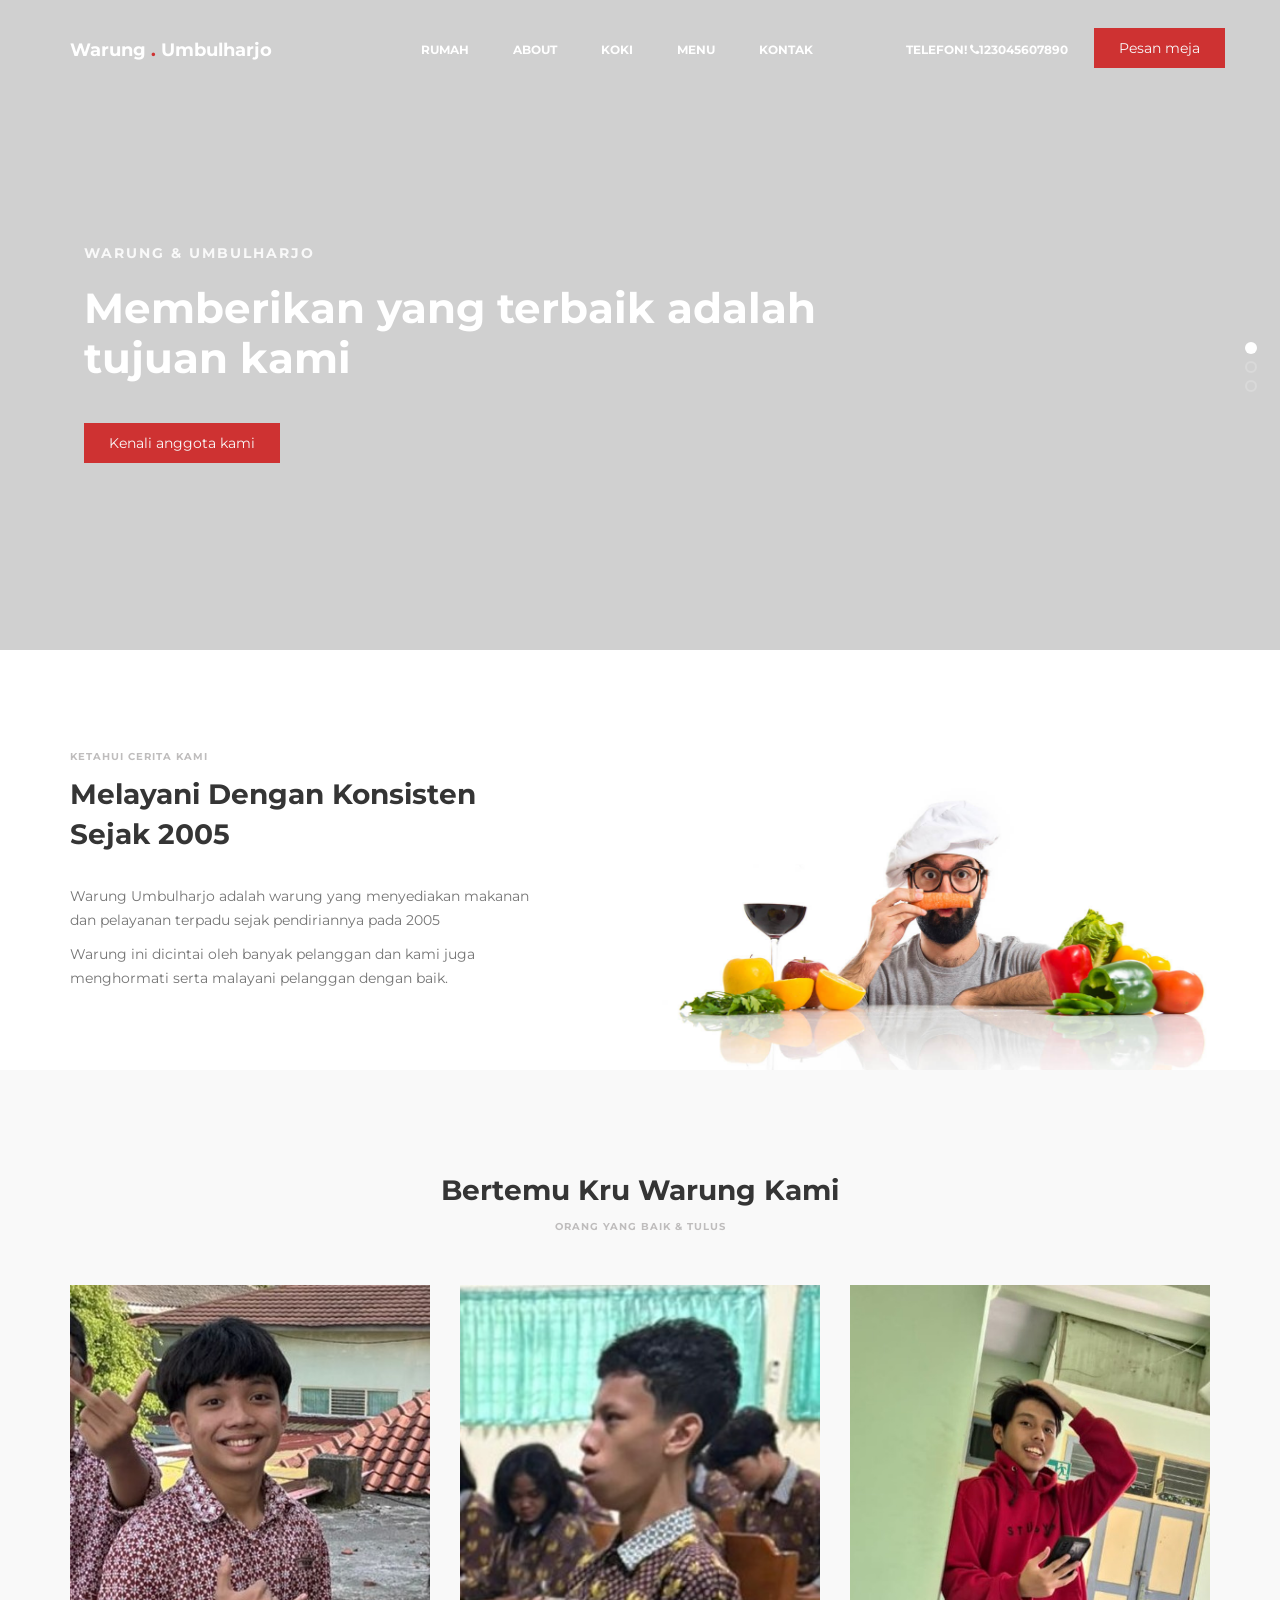
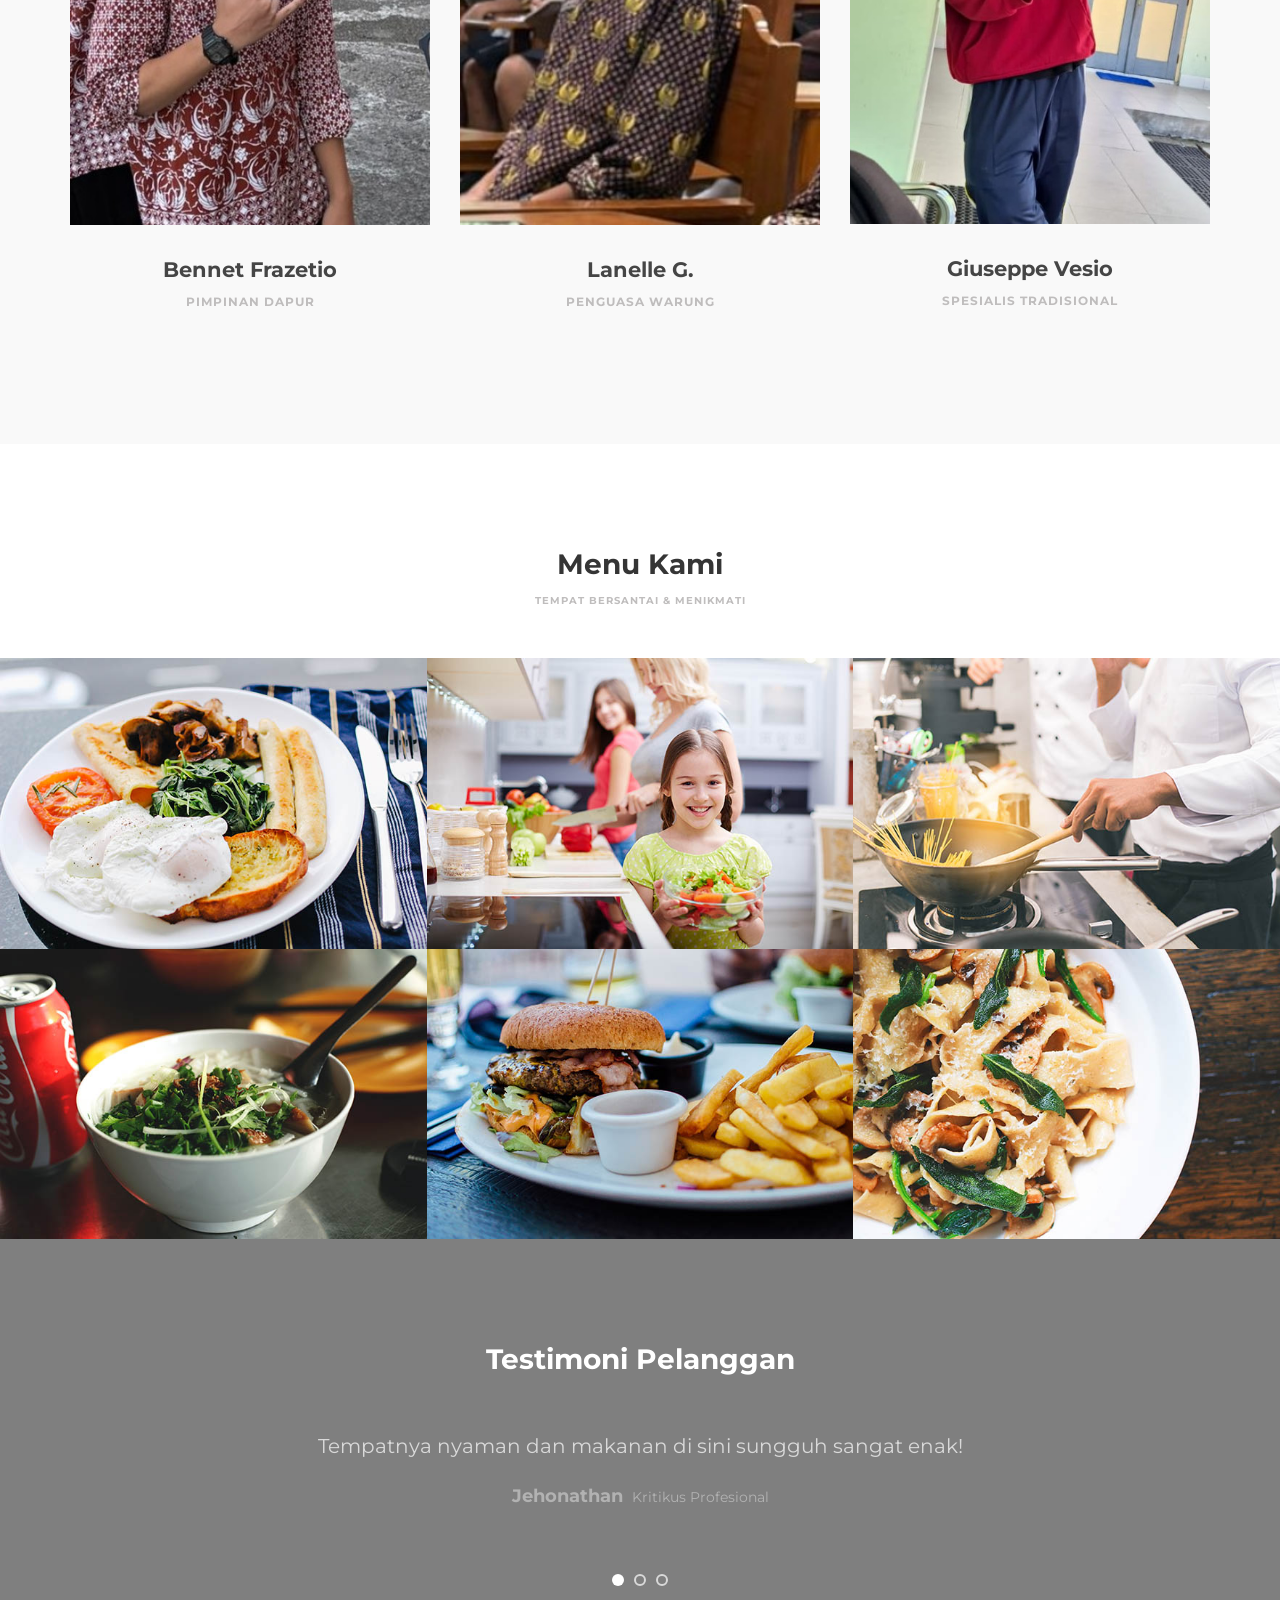
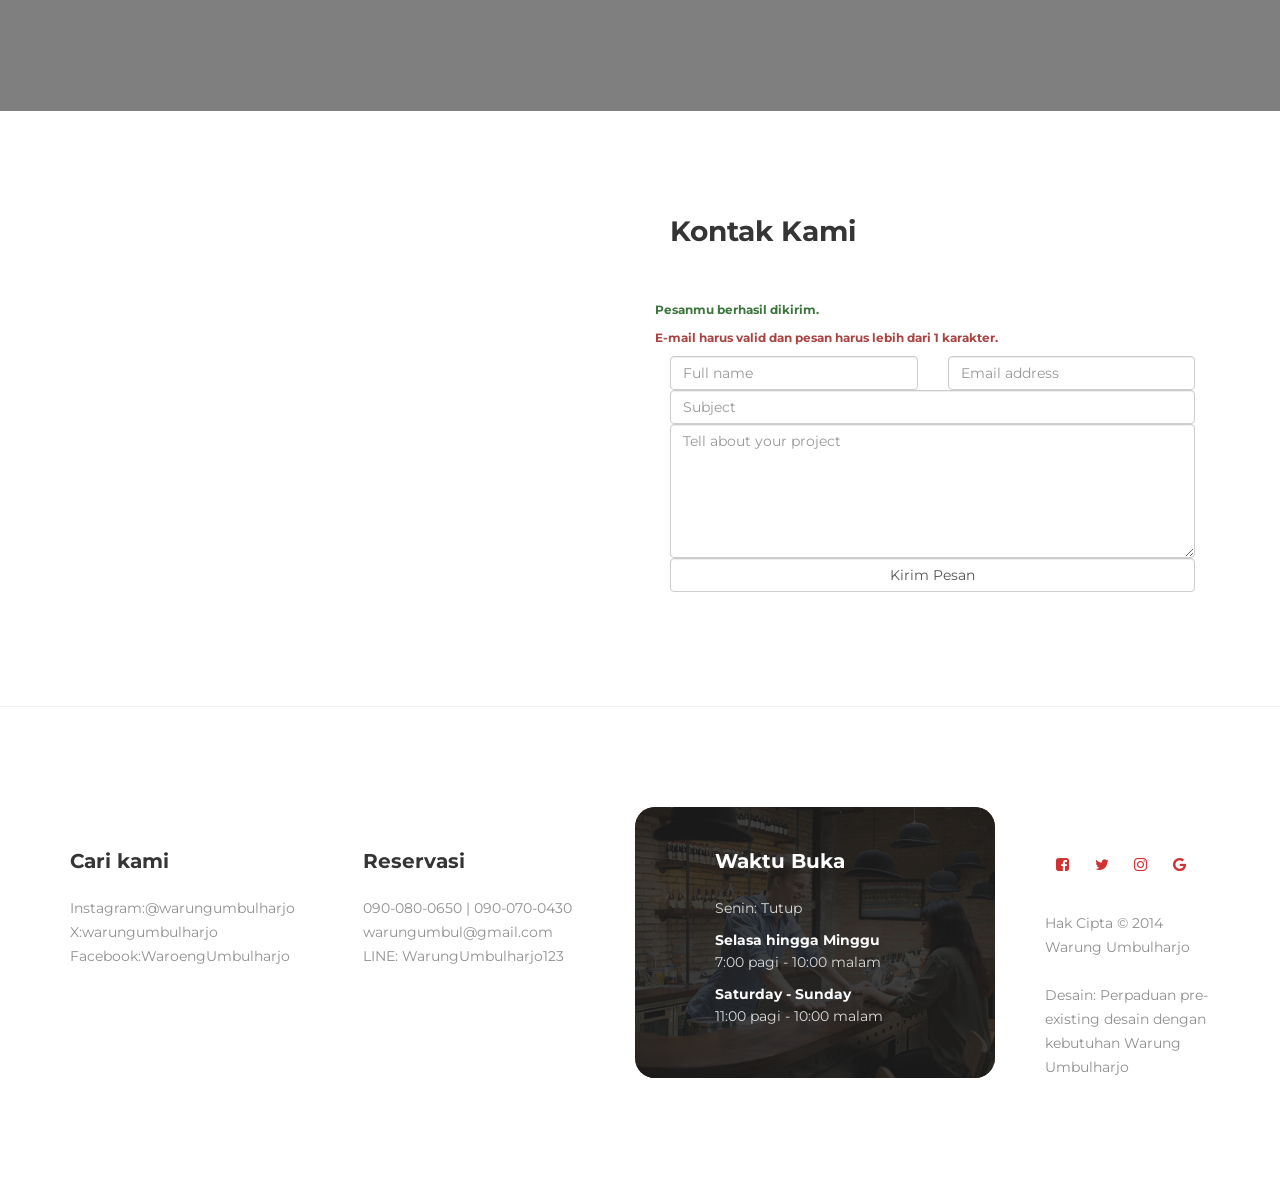
==== index.html @ bb41ca1a "Update index.html" ====
<!DOCTYPE html>
<html lang="en">
<head>

     <title>Warung Umbulharjo</title>
<!-- 

Eatery Cafe Template 

http://www.templatemo.com/tm-515-eatery

-->
     <meta charset="UTF-8">
     <meta http-equiv="X-UA-Compatible" content="IE=Edge">
     <meta name="description" content="">
     <meta name="keywords" content="">
     <meta name="author" content="">
     <meta name="viewport" content="width=device-width, initial-scale=1, maximum-scale=1">

     <link rel="stylesheet" href="css/bootstrap.min.css">
     <link rel="stylesheet" href="css/font-awesome.min.css">
     <link rel="stylesheet" href="css/animate.css">
     <link rel="stylesheet" href="css/owl.carousel.css">
     <link rel="stylesheet" href="css/owl.theme.default.min.css">
     <link rel="stylesheet" href="css/magnific-popup.css">

     <!-- MAIN CSS -->
     <link rel="stylesheet" href="css/templatemo-style.css">

</head>
<body>

     <!-- PRE LOADER -->
     <section class="preloader">
          <div class="spinner">

               <span class="spinner-rotate"></span>
               
          </div>
     </section>


     <!-- MENU -->
     <section class="navbar custom-navbar navbar-fixed-top" role="navigation">
          <div class="container">

               <div class="navbar-header">
                    <button class="navbar-toggle" data-toggle="collapse" data-target=".navbar-collapse">
                         <span class="icon icon-bar"></span>
                         <span class="icon icon-bar"></span>
                         <span class="icon icon-bar"></span>
                    </button>

                    <!-- lOGO TEXT HERE -->
                    <a href="index.html" class="navbar-brand">Warung <span>.</span> Umbulharjo</a>
               </div>

               <!-- MENU LINKS -->
               <div class="collapse navbar-collapse">
                    <ul class="nav navbar-nav navbar-nav-first">
                         <li><a href="#home" class="smoothScroll">Rumah</a></li>
                         <li><a href="#about" class="smoothScroll">About</a></li>
                         <li><a href="#team" class="smoothScroll">Koki</a></li>
                         <li><a href="#menu" class="smoothScroll">Menu</a></li>
                         <li><a href="#Kontak" class="smoothScroll">Kontak</a></li>
                    </ul>
                    <ul class="nav navbar-nav navbar-right">
                         <li><a href="#">Telefon! <i class="fa fa-phone"></i>123045607890</a></li>
                         <a href="#footer" class="section-btn">Pesan meja</a>
                    </ul>
               </div>
          </div>
     </section>


     <!-- HOME -->
     <section id="home" class="slider" data-stellar-background-ratio="0.5">
          <div class="row">

                    <div class="owl-carousel owl-theme">
                         <div class="item item-first">
                              <div class="caption">
                                   <div class="container">
                                        <div class="col-md-8 col-sm-12">
                                             <h3>Warung &amp; Umbulharjo</h3>
                                             <h1>Memberikan yang terbaik adalah tujuan kami</h1>
                                             <a href="#team" class="section-btn btn btn-default smoothScroll">Kenali anggota kami</a>
                                        </div>
                                   </div>
                              </div>
                         </div>

                         <div class="item item-second">
                              <div class="caption">
                                   <div class="container">
                                        <div class="col-md-8 col-sm-12">
                                             <h3>Sarapan Terbaikmu</h3>
                                             <h1>Dengan kualitas yang terbaik!</h1>
                                             <a href="#menu" class="section-btn btn btn-default smoothScroll">Berikut Menu Kami</a>
                                        </div>
                                   </div>
                              </div>
                         </div>

                         <div class="item item-third">
                              <div class="caption">
                                   <div class="container">
                                        <div class="col-md-8 col-sm-12">
                                             <h3>Warung baru di Umbulharjo</h3>
                                             <h1>Nikmati Makanan dan Hiburan Setiap Jumat</h1>
                                             <a href="#Kontak" class="section-btn btn btn-default smoothScroll">Reservasi</a>
                                        </div>
                                   </div>
                              </div>
                         </div>
                    </div>

          </div>
     </section>


     <!-- ABOUT -->
     <section id="about" data-stellar-background-ratio="0.5">
          <div class="container">
               <div class="row">

                    <div class="col-md-6 col-sm-12">
                         <div class="about-info">
                              <div class="section-title wow fadeInUp" data-wow-delay="0.2s">
                                   <h4>Ketahui Cerita Kami</h4>
                                   <h2>Melayani Dengan Konsisten Sejak 2005</h2>
                              </div>

                              <div class="wow fadeInUp" data-wow-delay="0.4s">
                                   <p>Warung Umbulharjo adalah warung yang menyediakan makanan dan pelayanan terpadu sejak pendiriannya pada 2005</p>
                                   <p>Warung ini dicintai oleh banyak pelanggan dan kami juga menghormati serta malayani pelanggan dengan baik.<a href="https://plus.google.com/+templatemo" target="_parent"></a></p>
                              </div>
                         </div>
                    </div>

                    <div class="col-md-6 col-sm-12">
                         <div class="wow fadeInUp about-image" data-wow-delay="0.6s">
                              <img src="images/about-image.jpg" class="img-responsive" alt="">
                         </div>
                    </div>
                    
               </div>
          </div>
     </section>


     <!-- TEAM -->
     <section id="team" data-stellar-background-ratio="0.5">
          <div class="container">
               <div class="row">

                    <div class="col-md-12 col-sm-12">
                         <div class="section-title wow fadeInUp" data-wow-delay="0.1s">
                              <h2>Bertemu Kru Warung Kami</h2>
                              <h4>Orang yang baik &amp; Tulus</h4>
                         </div>
                    </div>

                    <div class="col-md-4 col-sm-4">
                         <div class="team-thumb wow fadeInUp" data-wow-delay="0.2s">
                              <img src="images/team-image1.jpg" class="img-responsive" alt="">
                                   <div class="team-hover">
                                        <div class="team-item">
                                             <h4>Bennet Frazetio adalah pimpinan dapur yang berpengalaman sejak 2003 dan memiliki pengetahuan luas mengenai masakan khas jogja</h4> 
                                             <ul class="social-icon">
                                                  <li><a href="#" class="fa fa-linkedin-square"></a></li>
                                                  <li><a href="#" class="fa fa-envelope-o"></a></li>
                                             </ul>
                                        </div>
                                   </div>
                         </div>
                         <div class="team-info">
                              <h3>Bennet Frazetio</h3>
                              <p>Pimpinan Dapur</p>
                         </div>
                    </div>

                    <div class="col-md-4 col-sm-4">
                         <div class="team-thumb wow fadeInUp" data-wow-delay="0.4s">
                              <img src="images/team-image2.jpg" class="img-responsive" alt="">
                                   <div class="team-hover">
                                        <div class="team-item">
                                             <h4>Lanelle G. adalah saudara jauh dari Kenny G. dan merupakan seorang administrator yang handal dalam bidang perekonomian dan hubungan masyarakat</h4>
                                             <ul class="social-icon">
                                                  <li><a href="#" class="fa fa-instagram"></a></li>
                                                  <li><a href="#" class="fa fa-flickr"></a></li>
                                             </ul>
                                        </div>
                                   </div>
                         </div>
                         <div class="team-info">
                              <h3>Lanelle G.</h3>
                              <p>Penguasa Warung</p>
                         </div>
                    </div>

                    <div class="col-md-4 col-sm-4">
                         <div class="team-thumb wow fadeInUp" data-wow-delay="0.6s">
                              <img src="images/team-image3.jpg" class="img-responsive" alt="">
                                   <div class="team-hover">
                                        <div class="team-item">
                                             <h4>Giuseppe Vesio adalah seorang yang dapat memasak masakan tradisional dengan lebih handal jika dibandingkan dengan Bennet Frazetio</h4>
                                             <ul class="social-icon">
                                                  <li><a href="#" class="fa fa-github"></a></li>
                                                  <li><a href="#" class="fa fa-google"></a></li>
                                             </ul>
                                        </div>
                                   </div>
                         </div>
                         <div class="team-info">
                              <h3>Giuseppe Vesio</h3>
                              <p>Spesialis Tradisional</p>
                         </div>
                    </div>
                    
               </div>
          </div>
     </section>


     <!-- MENU-->
     <section id="menu" data-stellar-background-ratio="0.5">
          <div class="container">
               <div class="row">

                    <div class="col-md-12 col-sm-12">
                         <div class="section-title wow fadeInUp" data-wow-delay="0.1s">
                              <h2>Menu Kami</h2>
                              <h4>Tempat Bersantai &amp; Menikmati</h4>
                         </div>
                    </div>

                    <div class="col-md-4 col-sm-6">
                         <!-- MENU THUMB -->
                         <div class="menu-thumb">
                              <a href="images/menu-image1.jpg" class="image-popup" title="American Breakfast">
                                   <img src="images/menu-image1.jpg" class="img-responsive" alt="">

                                   <div class="menu-info">
                                        <div class="menu-item">
                                             <h3>Menu Sarapan Simpel</h3>
                                             <p>Telur / Roti / Sosis / Jamur / </p>
                                        </div>
                                        <div class="menu-price">
                                             <span>Rp12.000,00</span>
                                        </div>
                                   </div>
                              </a>
                         </div>
                    </div>

                    <div class="col-md-4 col-sm-6">
                         <!-- MENU THUMB -->
                         <div class="menu-thumb">
                              <a href="images/menu-image2.jpg" class="image-popup" title="Self-made Salad">
                                   <img src="images/menu-image2.jpg" class="img-responsive" alt="">

                                   <div class="menu-info">
                                        <div class="menu-item">
                                             <h3> Gado-Gado</h3>
                                             <p>Saus Kacang / Sayuran / Telur</p>
                                        </div>
                                        <div class="menu-price">
                                             <span>Rp12.000,00</span>
                                        </div>
                                   </div>
                              </a>
                         </div>
                    </div>

                    <div class="col-md-4 col-sm-6">
                         <!-- MENU THUMB -->
                         <div class="menu-thumb">
                              <a href="images/menu-image3.jpg" class="image-popup" title="Chinese Noodle">
                                   <img src="images/menu-image3.jpg" class="img-responsive" alt="">

                                   <div class="menu-info">
                                        <div class="menu-item">
                                             <h3>Mi Godhog</h3>
                                             <p>Mi Kuning / Kuah Tradisional</p>
                                        </div>
                                        <div class="menu-price">
                                             <span>Rp15.000,00</span>
                                        </div>
                                   </div>
                              </a>
                         </div>
                    </div>

                    <div class="col-md-4 col-sm-6">
                         <!-- MENU THUMB -->
                         <div class="menu-thumb">
                              <a href="images/menu-image4.jpg" class="image-popup" title="Rice Soup">
                                   <img src="images/menu-image4.jpg" class="img-responsive" alt="">

                                   <div class="menu-info">
                                        <div class="menu-item">
                                             <h3>Sop Daging</h3>
                                             <p>Daging / Kentang / Wortel</p>
                                        </div>
                                        <div class="menu-price">
                                             <span>Rp12.000,00</span>
                                        </div>
                                   </div>
                              </a>
                         </div>
                    </div>

                    <div class="col-md-4 col-sm-6">
                         <!-- MENU THUMB -->
                         <div class="menu-thumb">
                              <a href="images/menu-image5.jpg" class="image-popup" title="Project title">
                                   <img src="images/menu-image5.jpg" class="img-responsive" alt="">

                                   <div class="menu-info">
                                        <div class="menu-item">
                                             <h3>Mie Goreng</h3>
                                             <p>Mie Kuning yang Digoreng Tradisional</p>
                                        </div>
                                        <div class="menu-price">
                                             <span>Rp12.000,00</span>
                                        </div>
                                   </div>
                              </a>
                         </div>
                    </div>

                    <div class="col-md-4 col-sm-6">
                         <!-- MENU THUMB -->
                         <div class="menu-thumb">
                              <a href="images/menu-image6.jpg" class="image-popup" title="Project title">
                                   <img src="images/menu-image6.jpg" class="img-responsive" alt="">

                                   <div class="menu-info">
                                        <div class="menu-item">
                                             <h3>Kwetiau Goreng</h3>
                                             <p>Kwetiau / Sayur / Ayam</p>
                                        </div>
                                        <div class="menu-price">
                                             <span>Rp15.000,00</span>
                                        </div>
                                   </div>
                              </a>
                         </div>
                    </div>


               </div>
          </div>
     </section>


     <!-- TESTIMONIAL -->
     <section id="testimonial" data-stellar-background-ratio="0.5">
          <div class="overlay"></div>
          <div class="container">
               <div class="row">

                    <div class="col-md-12 col-sm-12">
                         <div class="section-title wow fadeInUp" data-wow-delay="0.1s">
                              <h2>Testimoni Pelanggan</h2>
                         </div>
                    </div>  

                    <div class="col-md-offset-2 col-md-8 col-sm-12">
                         <div class="owl-carousel owl-theme">
                              <div class="item">
                                   <p>Tempatnya nyaman dan makanan di sini sungguh sangat enak!</p>
                                        <div class="tst-author">
                                             <h4>Jehonathan</h4>
                                             <span>Kritikus Profesional</span>
                                        </div>
                              </div>

                              <div class="item">
                                   <p>Tempatnya enak, nyaman, dan lokasinya juga strategis. Menurut saya tempat ini pantas mendapat 10/10</p>
                                        <div class="tst-author">
                                             <h4>E. Levian</h4>
                                             <span>Warga Lokal</span>
                                        </div>
                              </div>

                              <div class="item">
                                   <p>Tempat ini sungguh nyaman dan makanan di sini pun juga sangat memuaskan untuk harga yang tertera.</p>
                                        <div class="tst-author">
                                             <h4>Evania</h4>
                                             <span>Jurnalis KR</span>
                                        </div>
                              </div>

                         </div>
                    </div>

               </div>
          </div>
     </section>  


     <!-- Kontak -->
     <section id="Kontak" data-stellar-background-ratio="0.5">
          <div class="container">
               <div class="row">
	<!-- How to change your own map point
            1. Go to Google Maps
            2. Click on your location point
            3. Click "Share" and choose "Embed map" tab
            4. Copy only URL and paste it within the src="" field below
	-->
                    <div class="wow fadeInUp col-md-6 col-sm-12" data-wow-delay="0.4s">
                         <div id="google-map">
                              <iframe src="https://maps.google.com/maps?q=SMA%20Negeri%208%20Yogyakarta&t=&z=15&ie=UTF8&iwloc=&output=embed" allowfullscreen></iframe>
                         </div>
                    </div>        

                    <div class="col-md-6 col-sm-12">

                         <div class="col-md-12 col-sm-12">
                              <div class="section-title wow fadeInUp" data-wow-delay="0.1s">
                                   <h2>Kontak Kami</h2>
                              </div>
                         </div>

                         <!-- Kontak form -->
                         <form action="#" method="post" class="wow fadeInUp" id="Kontak-form" role="form" data-wow-delay="0.8s">

                              <!-- IF MAIL SENT SUCCESSFUL  // connect this with custom JS -->
                              <h6 class="text-success">Pesanmu berhasil dikirim.</h6>
                              
                              <!-- IF MAIL NOT SENT -->
                              <h6 class="text-danger">E-mail harus valid dan pesan harus lebih dari 1 karakter.</h6>

                              <div class="col-md-6 col-sm-6">
                                   <input type="text" class="form-control" id="cf-name" name="name" placeholder="Full name">
                              </div>

                              <div class="col-md-6 col-sm-6">
                                   <input type="email" class="form-control" id="cf-email" name="email" placeholder="Email address">
                              </div>

                              <div class="col-md-12 col-sm-12">
                                   <input type="text" class="form-control" id="cf-subject" name="subject" placeholder="Subject">

                                   <textarea class="form-control" rows="6" id="cf-message" name="message" placeholder="Tell about your project"></textarea>

                                   <button type="submit" class="form-control" id="cf-submit" name="submit">Kirim Pesan</button>
                              </div>
                         </form>
                    </div>

               </div>
          </div>
     </section>          


     <!-- FOOTER -->
     <footer id="footer" data-stellar-background-ratio="0.5">
          <div class="container">
               <div class="row">

                    <div class="col-md-3 col-sm-8">
                         <div class="footer-info">
                              <div class="section-title">
                                   <h2 class="wow fadeInUp" data-wow-delay="0.2s">Cari kami</h2>
                              </div>
                              <address class="wow fadeInUp" data-wow-delay="0.4s">
                                   <p>Instagram:@warungumbulharjo<br> X:warungumbulharjo<br>Facebook:WaroengUmbulharjo</p>
                              </address>
                         </div>
                    </div>

                    <div class="col-md-3 col-sm-8">
                         <div class="footer-info">
                              <div class="section-title">
                                   <h2 class="wow fadeInUp" data-wow-delay="0.2s">Reservasi</h2>
                              </div>
                              <address class="wow fadeInUp" data-wow-delay="0.4s">
                                   <p>090-080-0650 | 090-070-0430</p>
                                   <p><a href="mailto:info@company.com">warungumbul@gmail.com</a></p>
                                   <p>LINE: WarungUmbulharjo123 </p>
                              </address>
                         </div>
                    </div>

                    <div class="col-md-4 col-sm-8">
                         <div class="footer-info footer-open-hour">
                              <div class="section-title">
                                   <h2 class="wow fadeInUp" data-wow-delay="0.2s">Waktu Buka</h2>
                              </div>
                              <div class="wow fadeInUp" data-wow-delay="0.4s">
                                   <p>Senin: Tutup</p>
                                   <div>
                                        <strong>Selasa hingga Minggu</strong>
                                        <p>7:00 pagi - 10:00 malam</p>
                                   </div>
                                   <div>
                                        <strong>Saturday - Sunday</strong>
                                        <p>11:00 pagi - 10:00 malam</p>
                                   </div>
                              </div>
                         </div>
                    </div>

                    <div class="col-md-2 col-sm-4">
                         <ul class="wow fadeInUp social-icon" data-wow-delay="0.4s">
                              <li><a href="#" class="fa fa-facebook-square" attr="facebook icon"></a></li>
                              <li><a href="#" class="fa fa-twitter"></a></li>
                              <li><a href="#" class="fa fa-instagram"></a></li>
                              <li><a href="#" class="fa fa-google"></a></li>
                         </ul>

                         <div class="wow fadeInUp copyright-text" data-wow-delay="0.8s"> 
                              <p><br>Hak Cipta &copy; 2014 <br>Warung Umbulharjo
                              
                              <br><br>Desain: <a rel="nofollow" href="http://templatemo.com" target="_parent">Perpaduan pre-existing desain dengan kebutuhan Warung Umbulharjo</a></p>
                         </div>
                    </div>
                    
               </div>
          </div>
     </footer>


     <!-- SCRIPTS -->
     <script src="js/jquery.js"></script>
     <script src="js/bootstrap.min.js"></script>
     <script src="js/jquery.stellar.min.js"></script>
     <script src="js/wow.min.js"></script>
     <script src="js/owl.carousel.min.js"></script>
     <script src="js/jquery.magnific-popup.min.js"></script>
     <script src="js/smoothscroll.js"></script>
     <script src="js/custom.js"></script>
	 <script src="login/js/welcome.js"></script>
</body>
</html>
---- css/templatemo-style.css ----
/*

Eatery Cafe Template 

http://www.templatemo.com/tm-515-eatery

*/

  @import url('https://fonts.googleapis.com/css?family=Montserrat:400,700');

  body {
    background: #ffffff;
    font-family: 'Montserrat', sans-serif;
    overflow-x: hidden;
  }



  /*---------------------------------------
     TYPOGRAPHY              
  -----------------------------------------*/

  h1,h2,h3,h4,h5,h6 {
    font-weight: bold;
    line-height: inherit;
  }

  h1 {
    color: #252525;
    font-size: 3em;
    line-height: 50px;
  }

  h2 {
    color: #353535;
    font-size: 2em;
    padding-bottom: 10px;
  }

  h3 {
    font-size: 1.5em;
    margin-bottom: 0;
  }

  h3,
  h3 a {
    color: #454545;
  }

  p {
    color: #757575;
    font-size: 14px;
    font-weight: normal;
    line-height: 24px;
  }



  /*---------------------------------------
     GENERAL               
  -----------------------------------------*/

  html{
    -webkit-font-smoothing: antialiased;
  }

  a {
    color: #252525;
    -webkit-transition: 0.5s;
    transition: 0.5s;
    text-decoration: none !important;
  }

  a:hover, a:active, a:focus {
    color: #ce3232;
    outline: none;
  }

  ::-webkit-scrollbar{
    width: 8px;
    height: 8px;
  }

  ::-webkit-scrollbar-thumb {
    cursor: pointer;
    background: #000000;
  }

  .section-title {
    padding-bottom: 40px;
  }

  .section-title h2 {
    margin: 0;
  }

  .section-title h4 {
    color: #bfbdbd;
    font-size: 10px;
    letter-spacing: 1px;
    text-transform: uppercase;
    margin-top: 0;
  }

  .overlay {
    background: rgba(0,0,0,0.5);
    position: absolute;
    top: 0;
    right: 0;
    bottom: 0;
    left: 0;
    width: 100%;
    height: 100%;
  }

  section {
    position: relative;
    padding: 100px 0;
  }

  #team, 
  #menu,
  #testimonial {
    text-align: center;
  }

  .about-image img,
  .team-thumb img {
    width: 100%;
  }
  
  #google-map iframe {
    border: 0;
    width: 100%;
    height: 390px;
  }



  /*---------------------------------------
     BUTTONS               
  -----------------------------------------*/

  .section-btn {
    background: #ce3232;
    border-radius: 0;
    border: 0;
    color: #f9f9f9;
    font-size: inherit;
    font-weight: normal;
    padding: 10px 25px;
    transition: 0.5s 0.2s;
  }



  /*---------------------------------------
       PRE LOADER              
  -----------------------------------------*/

  .preloader {
    position: fixed;
    top: 0;
    left: 0;
    width: 100%;
    height: 100%;
    z-index: 99999;
    display: flex;
    flex-flow: row nowrap;
    justify-content: center;
    align-items: center;
    background: none repeat scroll 0 0 #ffffff;
  }

  .spinner {
    border: 1px solid transparent;
    border-radius: 3px;
    position: relative;
  }

  .spinner:before {
    content: '';
    box-sizing: border-box;
    position: absolute;
    top: 50%;
    left: 50%;
    width: 45px;
    height: 45px;
    margin-top: -10px;
    margin-left: -10px;
    border-radius: 50%;
    border: 1px solid #575757;
    border-top-color: #ffffff;
    animation: spinner .9s linear infinite;
  }

  @-webkit-@keyframes spinner {
    to {transform: rotate(360deg);}
  }

  @keyframes spinner {
    to {transform: rotate(360deg);}
  }



  /*---------------------------------------
      MENU              
  -----------------------------------------*/

  .custom-navbar {
    border: none;
    margin-bottom: 0;
    padding: 25px 0;
  }

  .custom-navbar .navbar-brand {
    color: #ffffff;
    font-size: 18px;
    font-weight: bold;
  }

  .custom-navbar .navbar-brand span {
    color: #ce3232;
  }

  .top-nav-collapse {
    background: #ffffff;
  }

  .custom-navbar .navbar-nav.navbar-nav-first {
    margin-left: 8em;
  }

  .custom-navbar .navbar-nav.navbar-right li a {
    padding-right: 12px;
    padding-left: 12px;
  }

  .custom-navbar .navbar-nav.navbar-right .section-btn {
    display: inline-block;
    margin: 0.2em 0 0 1em;
  }

  .custom-navbar .navbar-nav.navbar-right .section-btn:hover {
    background: #292929;
    color: #ffffff;
  }

  .custom-navbar .navbar-nav.navbar-right .section-btn:focus {
    color: #ffffff;
  }

  .custom-navbar .navbar-nav.navbar-right .section-btn a {
    padding: 10px 25px;
  }

  .custom-navbar .nav .section-btn a:hover {
    color: #ffffff;
  }

  .custom-navbar .nav li a {
    font-size: 12px;
    font-weight: bold;
    color: #ffffff;
    padding-right: 22px;
    padding-left: 22px;
    text-transform: uppercase;
  }

  .custom-navbar .nav li a:hover {
    background: transparent;
    color: #ce3232;
  }

  .custom-navbar .navbar-nav > li > a:hover,
  .custom-navbar .navbar-nav > li > a:focus {
    background-color: transparent;
  }

  .custom-navbar .nav li.active > a {
    background-color: transparent;
    color: #ce3232;
  }

  .custom-navbar .navbar-toggle {
    border: none;
    padding-top: 10px;
  }

  .custom-navbar .navbar-toggle {
    background-color: transparent;
  }

  .custom-navbar .navbar-toggle .icon-bar {
    background: #252525;
    border-color: transparent;
  }

  @media(min-width:768px) {
    .custom-navbar {
      border-bottom: 0;
      background: 0 0; 
    }

    .custom-navbar.top-nav-collapse {
      background: #ffffff;
      -webkit-box-shadow: 0 1px 30px rgba(0, 0, 0, 0.1);
      -moz-box-shadow: 0 1px 30px rgba(0, 0, 0, 0.1);
      box-shadow: 0 1px 30px rgba(0, 0, 0, 0.1);
      padding: 12px 0;
    }

    .top-nav-collapse .navbar-brand {
      color: #454545;
    }

    .top-nav-collapse .nav li a {
      color: #575757;
    }

    .top-nav-collapse .nav .section-btn a {
      color: #ffffff;
    }
  }



  /*---------------------------------------
      HOME              
  -----------------------------------------*/

  #home {
    padding: 0;
  }

  #home h1 {
    color: #ffffff;
    padding-bottom: 30px;
  }

  #home h3 {
    color: #f9f9f9;
    font-size: 14px;
    line-height: inherit;
    letter-spacing: 2px;
    text-transform: uppercase;
    margin: 0;
  }

  @media (min-width: 768px) {
    .slider .col-md-8 {
      padding-left: 0;
    }
  }

  .slider .owl-dots {
    position: absolute;
    top: 50%;
    right: 2em;
    justify-content: center;
  }

  .owl-theme .owl-dots .owl-dot {
    display: block;
  }

  .owl-theme .owl-dots .owl-dot span {
    width: 12px;
    height: 12px;
    margin: 7px 10px;
    border: 2px solid #d9d9d9;
    background: transparent;
    display: block;
    -webkit-backface-visibility: visible;
    transition: opacity 200ms ease;
    border-radius: 30px;
  }

  .owl-theme .owl-dots .owl-dot.active span, .owl-theme .owl-dots .owl-dot:hover span {
    background-color: #ffffff;
    border-color: transparent;
  }

  .slider .caption {
    display: flex;
    justify-content: center;
    flex-direction: column;
    text-align: left;
    background-color: rgba(20,20,20,0.2);
    height: 100%;
    color: #fff;
    cursor: e-resize;
    padding: 4em 0 0 2em;
  }

  .slider .item {
    background-position: inherit;
    background-repeat: no-repeat;
    background-attachment: local;
    background-size: cover;
    height: 650px;
  }

  .slider .item-first {
    background-image: url(../images/slider-image1.jpg);
  }

  .slider .item-second {
    background-image: url(../images/slider-image2.jpg);
  }

  .slider .item-third {
    background-image: url(../images/slider-image3.jpg);
  }

  .slider .item-second .section-btn {
    background: #292929;
  }

  .slider .item-second .section-btn:hover {
    background: #ffffff;
  }

  .slider .item-third .section-btn {
    background: transparent;
    border: 1px solid #ffffff;
  }

  .slider .item-third .section-btn:hover,
  .slider .item-third .section-btn:focus {
    background: #ce3232;
    border-color: transparent;
    color: #ffffff;
  }



  /*---------------------------------------
      ABOUT              
  -----------------------------------------*/

  #about {
    padding-bottom: 0;
  }

  .about-info {
    padding: 0 6em 5em 0;
  }

  .about-info .section-title {
    padding-bottom: 20px;
  }

  .about-image {
    position: absolute;
  }



  /*---------------------------------------
      TEAM              
  -----------------------------------------*/

  #team {
    background: #f9f9f9;
  }

  .team-thumb {
    position: relative;
    overflow: hidden;
    cursor: pointer;
  }

  .team-info {
    padding: 10px 30px 20px 30px;
  }

  .team-thumb .team-hover {
    position: absolute;
    background: #1c1c1c;
    width: 100%;
    height: 100%;
    top: 0;
    right: 0;
    bottom: 0;
    left: 0;
    text-align: center;
    opacity: 0;
    transform: translateY(100%);
    transition: 0.5s 0.2s;
  }

  .team-thumb:hover .team-hover {
    opacity: 0.95;
    transition-delay: 0.3s;
    transform: translateY(0);
  }

  .team-thumb img {
    transition: 0.5s 0.2s;
  }

  .team-thumb:hover img {
    transform: scale(1.2);
  }

  .team-thumb .social-icon li a {
    background: #292929;
    border-radius: 100%;
    width: 50px;
    height: 50px;
    line-height: 50px;
    color: #d9d9d9;
    font-size: 20px;
    margin: 15px 5px 0 5px;
  }

  .team-thumb .team-item {
    position: absolute;
    top: 50%;
    left: 50%;
    -webkit-transform: translate(-50%,-50%);
    -moz-transform: translate(-50%,-50%);
    transform: translate(-50%,-50%);
  }

  .team-item h4 {
    color: #ffffff;
  }

  .team-info p {
    color: #bfbdbd;
    font-size: 12px;
    font-weight: bold;
    letter-spacing: 1px;
    text-transform: uppercase;
    margin-top: 5px;
  }



  /*---------------------------------------
     MENU              
  -----------------------------------------*/

  #menu {
    padding-bottom: 0;
  }

  #menu .container {
    width: 100%;
  }

  #menu .col-md-4 {
    margin: 0;
    padding: 0;
  }

  .menu-thumb img {
    width: 100%;
    transition: 0.5s;
  }

  .menu-thumb:hover img {
    transform: scale(1.15);
  }

  #menu .menu-thumb {
    overflow: hidden;
    position: relative;
    cursor: pointer;
    width: 102%;
  }

  .menu-thumb .menu-info {
    position: absolute;
    top: 60%;
    left: 0px;
    right: 0px;
    bottom: 0px;
    text-align: left;
    padding: 25px 30px;
    transition: 0.5s 0.2s;
  }

  .menu-info .menu-item {
    float: left;
  }

  .menu-info .menu-price {
    float: right;
  }

  .menu-info .menu-price span {
    font-size: 20px;
    font-weight: bold;
    line-height: normal;
    display: block;
    margin-top: 10px;
  }

  .menu-thumb .menu-info h3,
  .menu-thumb .menu-info p,
  .menu-thumb .menu-info span {
    transform: translateY(100%);
    opacity: 0;
    display: block;
    transition: 0.5s 0.2s;
    color: #ffffff;
    z-index: 2;
    position: relative;
  }

  .menu-thumb .menu-info h3 {
    margin-top: 0;
  }

  .menu-thumb .menu-info p {
    color: #d9d9d9;
    text-transform: uppercase;
    font-size: 10px;
    font-weight: bold;
    letter-spacing: 1px;
  }

  .menu-thumb:hover .menu-info h3,
  .menu-thumb:hover .menu-info p,
  .menu-thumb:hover .menu-info span {
    transform: translateY(0px);
    opacity: 1;
  }

  .menu-thumb:hover .menu-info {
    background: rgba(0,0,0,0.8);
  }



  /*---------------------------------------
      TESTIMONIAL             
  -----------------------------------------*/

  #testimonial {
    background: url('../images/testimonial-bg.jpg') center center no-repeat;
    background-size: cover;
  }

  #testimonial .owl-dots {
    position: relative;
    top: 0;
    right: 0;
    justify-content: center;
  }

  #testimonial .owl-theme .owl-dots .owl-dot,
  #testimonial .owl-theme .owl-dots .owl-dot span {
    display: inline-block;
  }

  #testimonial .owl-theme .owl-dots .owl-dot span {
    margin: 20px 5px;
  }

  #testimonial h2 {
    color: #ffffff;
  }

  #testimonial p,
  .tst-author h4,
  .tst-author span {
    display: inline;
  }

  #testimonial p {
    color: #d9d9d9;
    font-size: 20px;
    line-height: 35px;
  }

  .tst-author {
    margin-top: 20px;
  }

  .tst-author h4,
  .tst-author span {
    color: #b2b2b2;
  }

  .tst-author span {
    margin-left: 5px;
  }



  /*---------------------------------------
      CONTACT             
  -----------------------------------------*/

  #contact .section-title {
    padding-bottom: 0;
  }

  #contact .text-success,
  #contact .text-danger {
    display: none;
  }

  #contact .form-control {
    background: transparent;
    border: 0;
    border-bottom: 1px solid #dddddd;
    border-radius: 0;
    box-shadow: none;
    font-size: 14px;
    font-weight: normal;
    margin-bottom: 15px;
    transition: all ease-in-out 0.4s;
  }

  #contact .form-control:hover,
  #contact .form-control:focus {
    border-bottom-color: #c9c9c9;
  }

  #contact input {
    height: 55px;
  }

  #contact button#cf-submit {
    background: #ce3232;
    border-radius: 0;
    border: 0;
    color: #ffffff;
    font-weight: bold;
    height: 50px;
  }

  #contact button#cf-submit:hover {
    background: #292929;
    color: #ffffff;
  }



  /*---------------------------------------
     FOOTER              
  -----------------------------------------*/

  footer {
    border-top: 1px solid rgba(0,0,0,0.05);
    padding: 120px 0;
    padding-bottom: 80px;
  }

  footer .section-title {
    padding-bottom: 10px;
  }

  footer h2 {
    font-size: 20px;
  }

  footer a,
  footer p {
    color: #909090;
  }

  footer strong {
    color: #d9d9d9;
  }

  footer address p {
    margin-bottom: 0;
  }

  .footer-info,
  footer .social-icon {
    margin-top: 20px;
  }

  .footer-open-hour {
    background: #ce3232;
    background: url('../images/footer-open-hour-bg.jpg') center center no-repeat;
    background-size: cover;
    border-radius: 20px;
    margin-top: 0;
    padding: 40px 0 40px 80px;
    overflow: hidden;
    position: relative;
    z-index: 22;
    right: 20px;
    bottom: 20px;
  }

  .footer-open-hour::after {
    background: rgba(29,29,29,0.85);
    content: "";
    position: absolute;
    top: 0;
    right: 0;
    bottom: 0;
    left: 0;
    width: 100%;
    height: 100%;
    z-index: -2222;
  }

  .footer-open-hour h2 {
    color: #ffffff;
  }

  .footer-open-hour p {
    color: #d9d9d9;
  }

  .footer-open-hour strong {
    color: #f9f9f9;
  }



  /*---------------------------------------
     SOCIAL ICON              
  -----------------------------------------*/

  .social-icon {
    position: relative;
    padding: 0;
    margin: 0;
  }

  .social-icon li {
    display: inline-block;
    list-style: none;
    margin-bottom: 5px;
  }

  .social-icon li a {
    border-radius: 100px;
    color: #ce3232;
    font-size: 15px;
    width: 35px;
    height: 35px;
    line-height: 35px;
    text-decoration: none;
    text-align: center;
    transition: all 0.4s ease-in-out;
    position: relative;
  }

  .social-icon li a:hover {
    background: #ce3232;
    color: #ffffff;
  }



  /*---------------------------------------
     RESPONSIVE STYLES              
  -----------------------------------------*/

  @media screen and (max-width: 1170px) {
    .custom-navbar .navbar-nav.navbar-nav-first {
      margin-left: inherit;
    }
  }


  @media only screen and (max-width: 1200px) {
    .about-info {
      padding-right: 0;
    }

    .about-image {
      position: relative;
    }
  }


  @media only screen and (max-width: 992px) {
    section {
      padding: 60px 0;
    }

    .custom-navbar .section-btn {
      margin-left: 1em;
    }

    .slider .item {
      background-position: center;
    }

    .about-info {
      padding: 0;
    }

    .team-info {
      margin-bottom: 50px;
    }

    #menu .menu-thumb {
      width: 103%;
    }

    #testimonial {
      background-position: 50% 0 !important;
    }

    #google-map,
    .footer-info {
      margin-bottom: 50px;
    }
  }


  @media only screen and (min-width: 768px) and (max-width: 991px) {
    .custom-navbar .nav li a {
      padding-right: 10px;
      padding-left: 10px;
    }
  }

  @media only screen and (max-width: 767px) {
    h1 {
      font-size: 2.5em;
    }

    h1,h2,h3 {
      line-height: normal;
    }

    .custom-navbar {
      background: #ffffff;
      -webkit-box-shadow: 0 1px 30px rgba(0, 0, 0, 0.1);
      -moz-box-shadow: 0 1px 30px rgba(0, 0, 0, 0.1);
      box-shadow: 0 1px 30px rgba(0, 0, 0, 0.1);
      padding: 10px 0;
      text-align: center;
    }

    .custom-navbar .nav li a {
      line-height: normal;
      padding: 10px;
    }

    .custom-navbar .navbar-brand,
    .top-nav-collapse .navbar-brand {
      color: #252525;
      font-weight: 600;
    }

    .custom-navbar .nav li a,
    .top-nav-collapse .nav li a {
      color: #575757;
    }

    .custom-navbar .navbar-nav.navbar-right li {
      display: inline-block;
    }

    .custom-navbar .navbar-nav.navbar-right .section-btn {
      display: block !important;
      width: 50%;
      margin: 10px auto 10px auto;
      padding: 10px;
    }

    .custom-navbar .section-btn a {
      color: #ffffff !important;
    }

    .slider .caption {
      padding: 0;
    }

    .menu-thumb .menu-info {
      top: 80%;
    }

    footer {
      padding: 60px 0;
      padding-bottom: 60px;
    }

    .footer-open-hour {
      right: 0;
      bottom: 0;
      margin-top: 30px;
    }
  }


  @media only screen and (max-width: 580px) {
    h1 {
      font-size: 2.1em;
    }

    h2 {
      font-size: 1.8em;
    }

    .menu-thumb .menu-info {
      top: 60%;
    }
  }
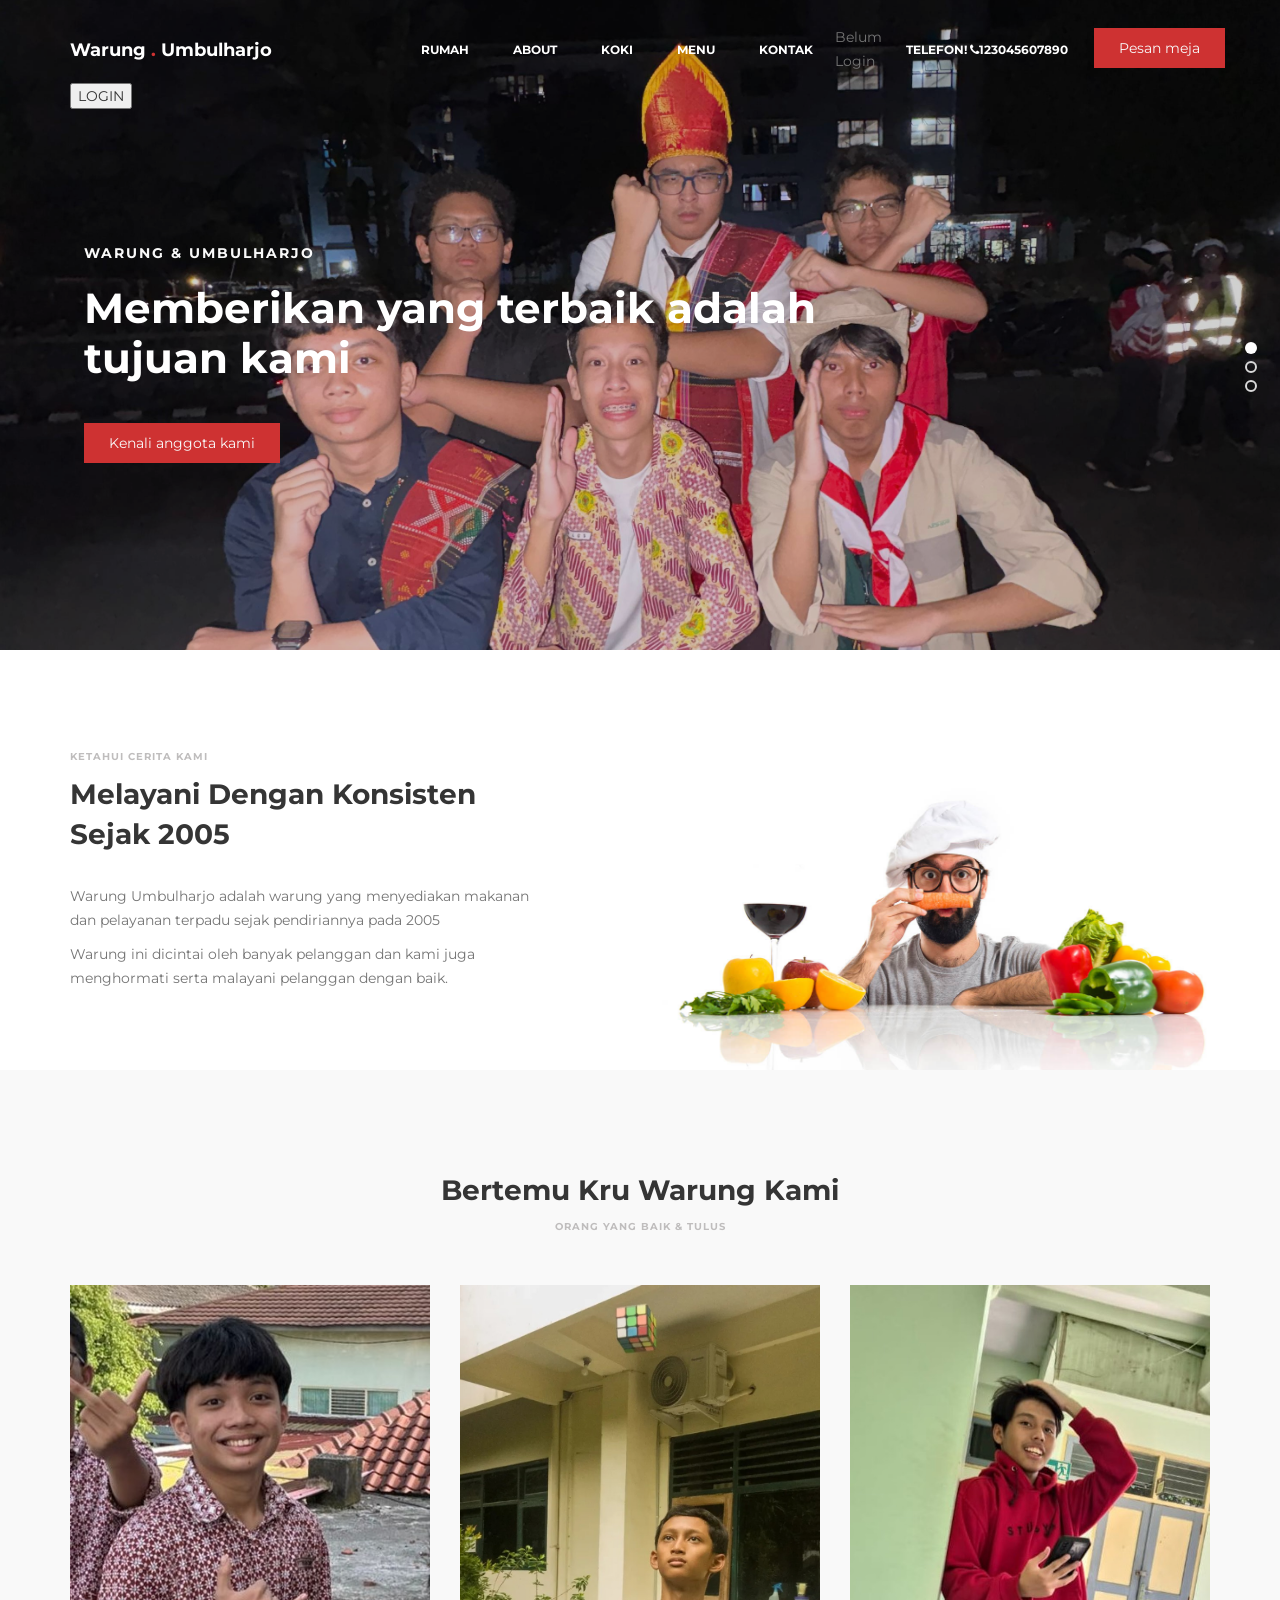
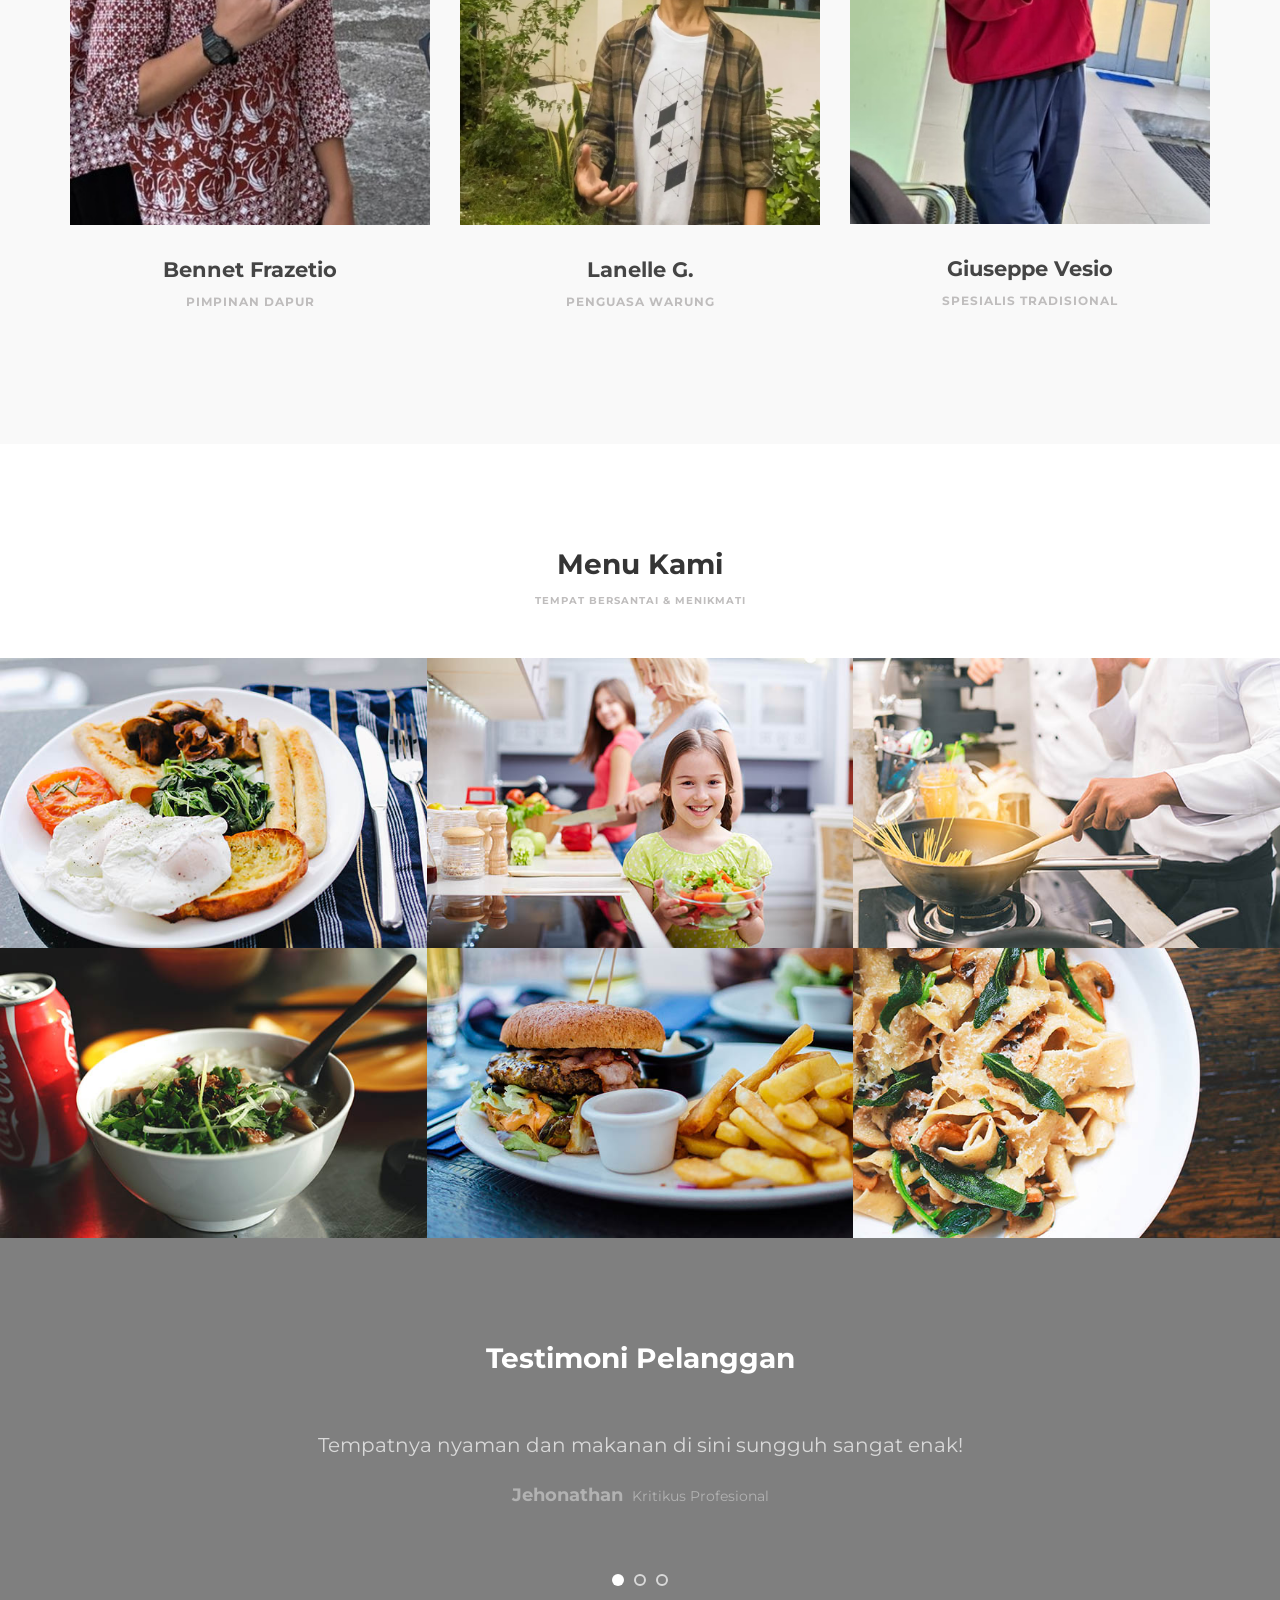
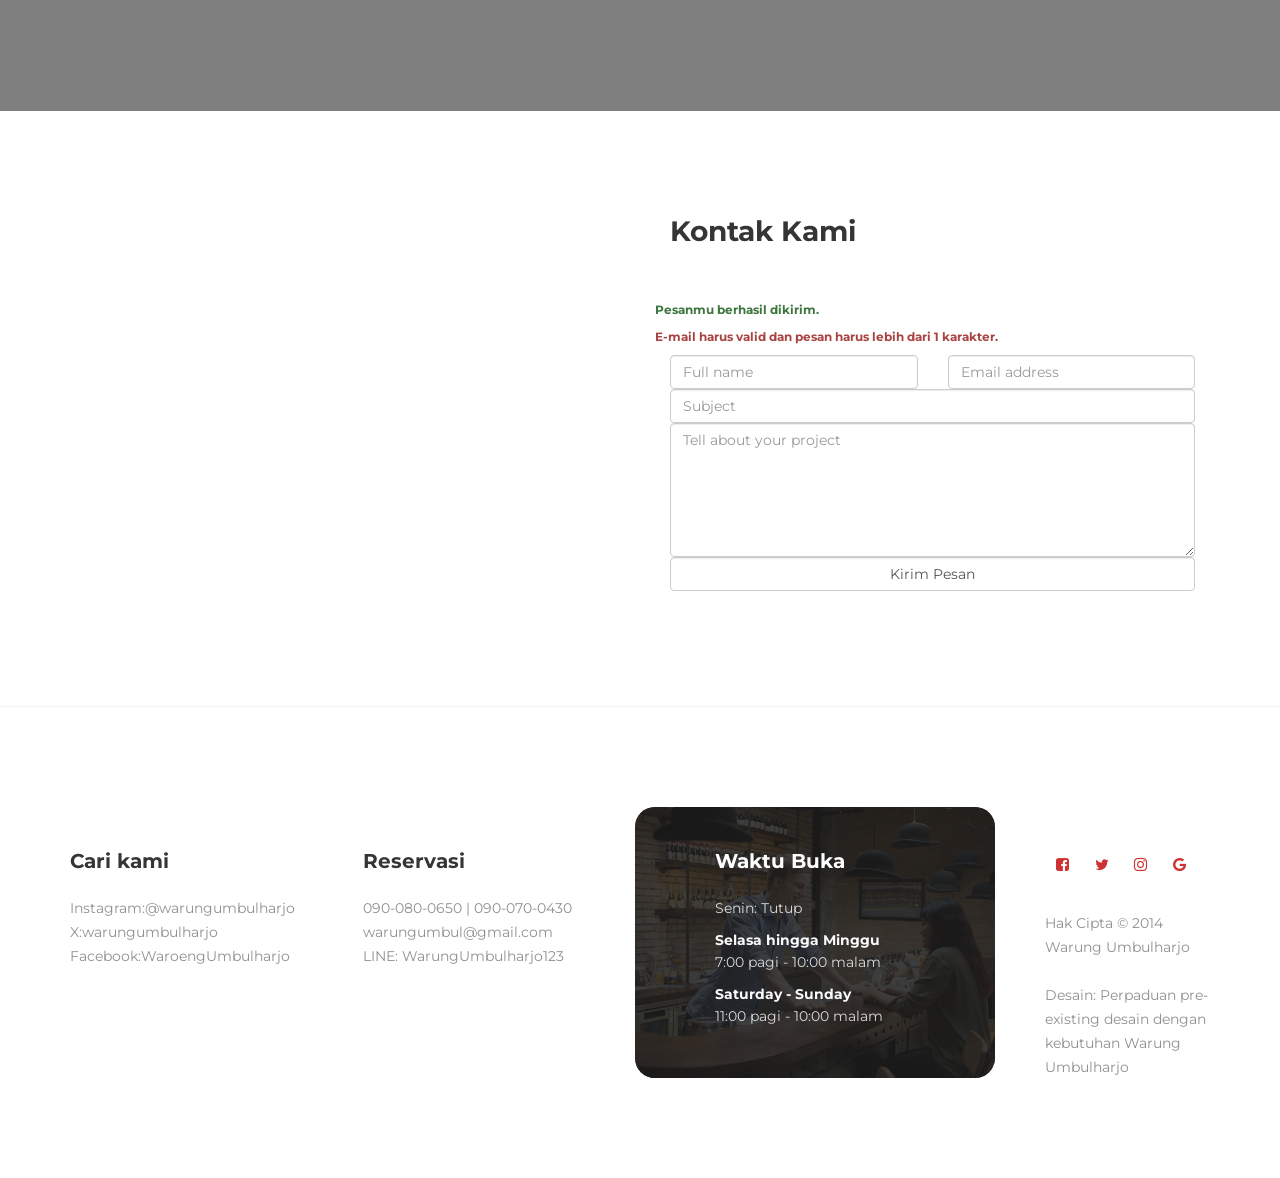
==== commit 871802c5: "Update index.html" ====
--- a/index.html
+++ b/index.html
@@ -68,6 +68,9 @@
                          <li><a href="#">Telefon! <i class="fa fa-phone"></i>123045607890</a></li>
                          <a href="#footer" class="section-btn">Pesan meja</a>
                     </ul>
+				   <p id="userInfo">Belum Login</p>
+                <div id="authArea">
+                    <button onclick="goLogin()" class="nav-cta"> LOGIN</button>
                </div>
           </div>
      </section>
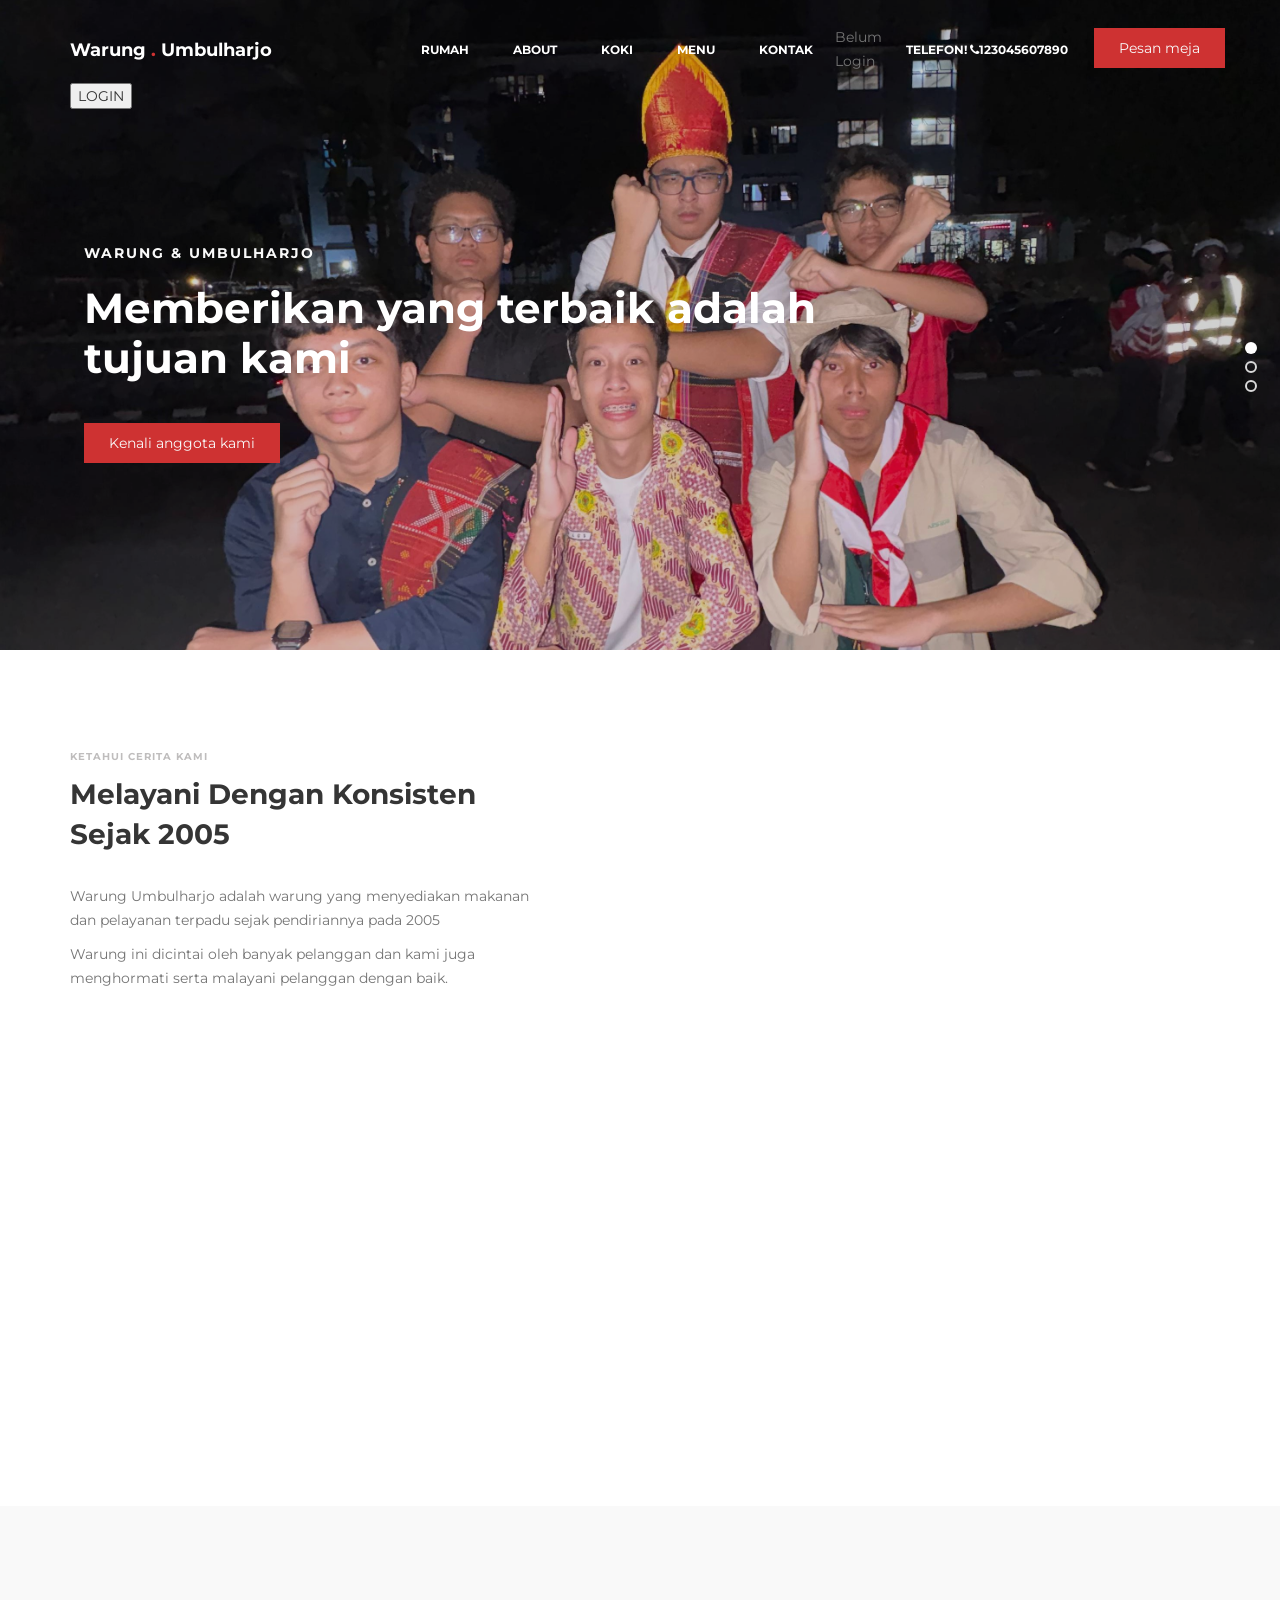
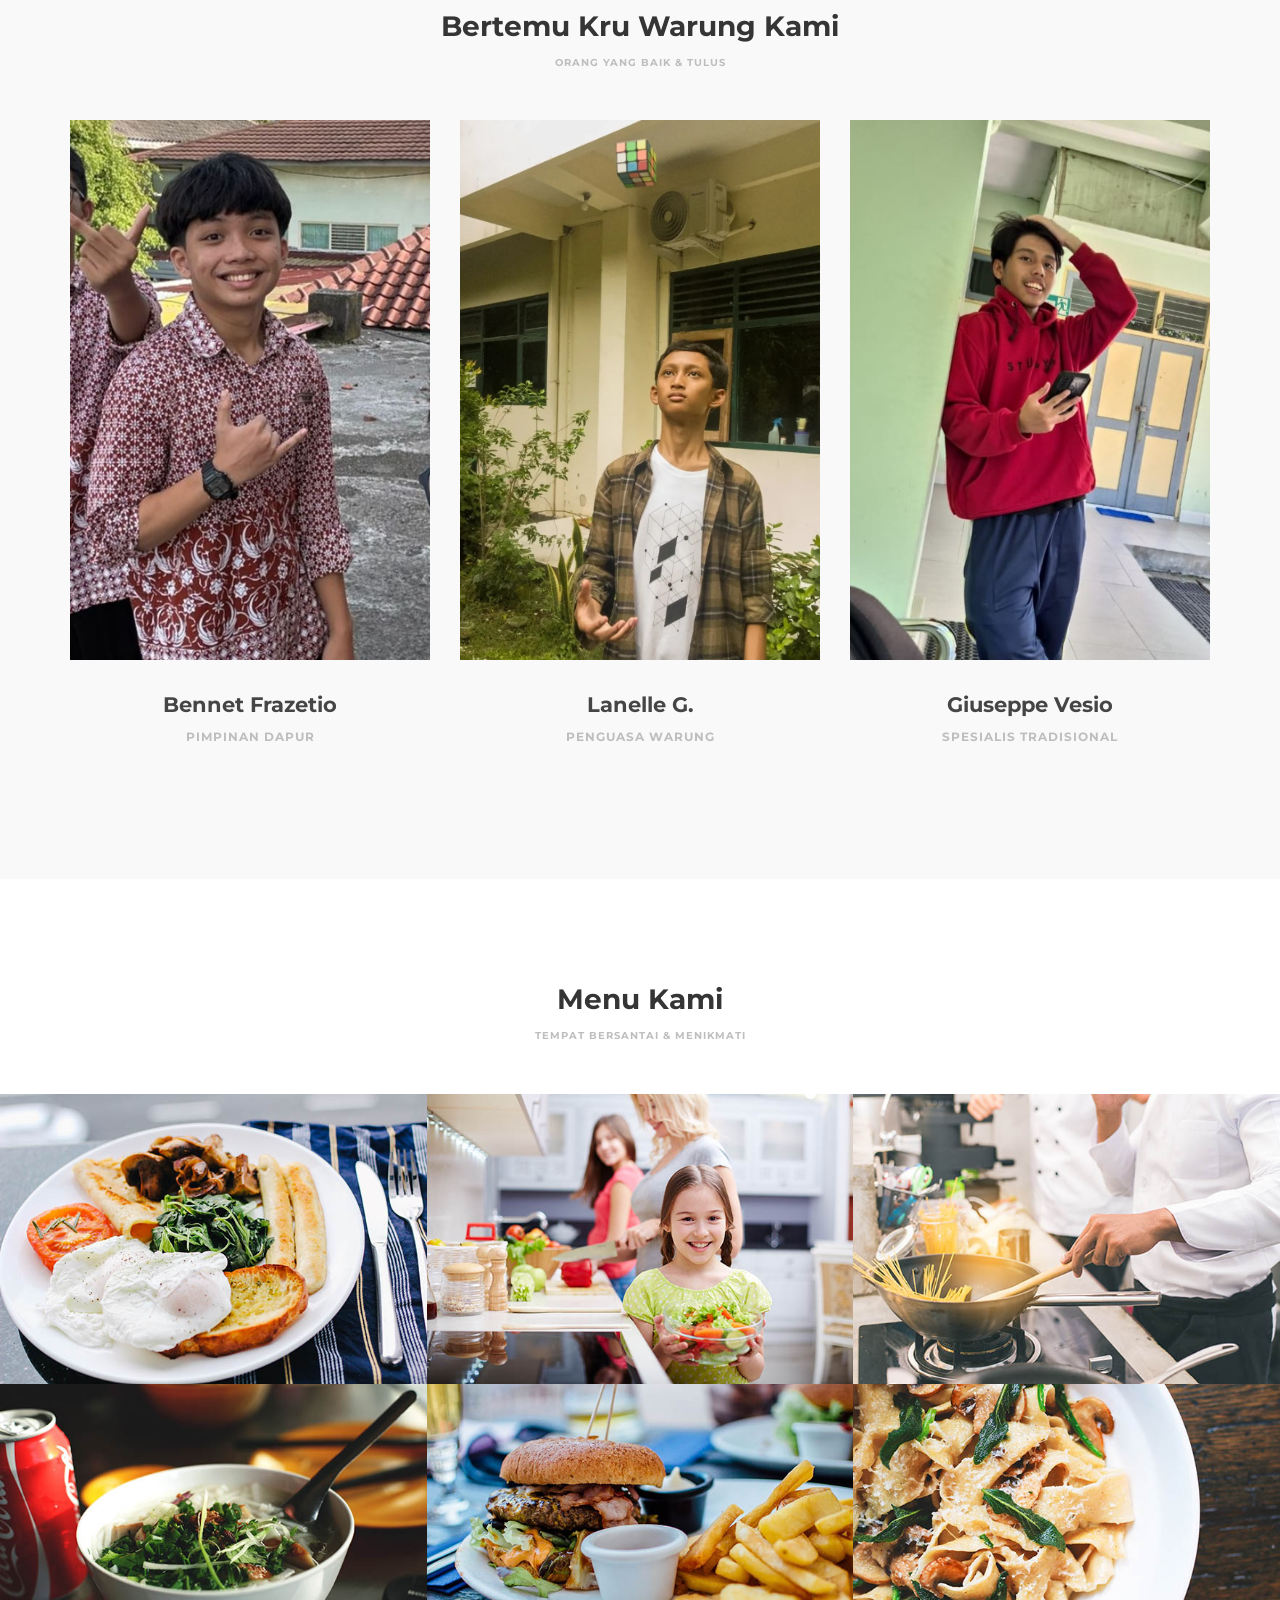
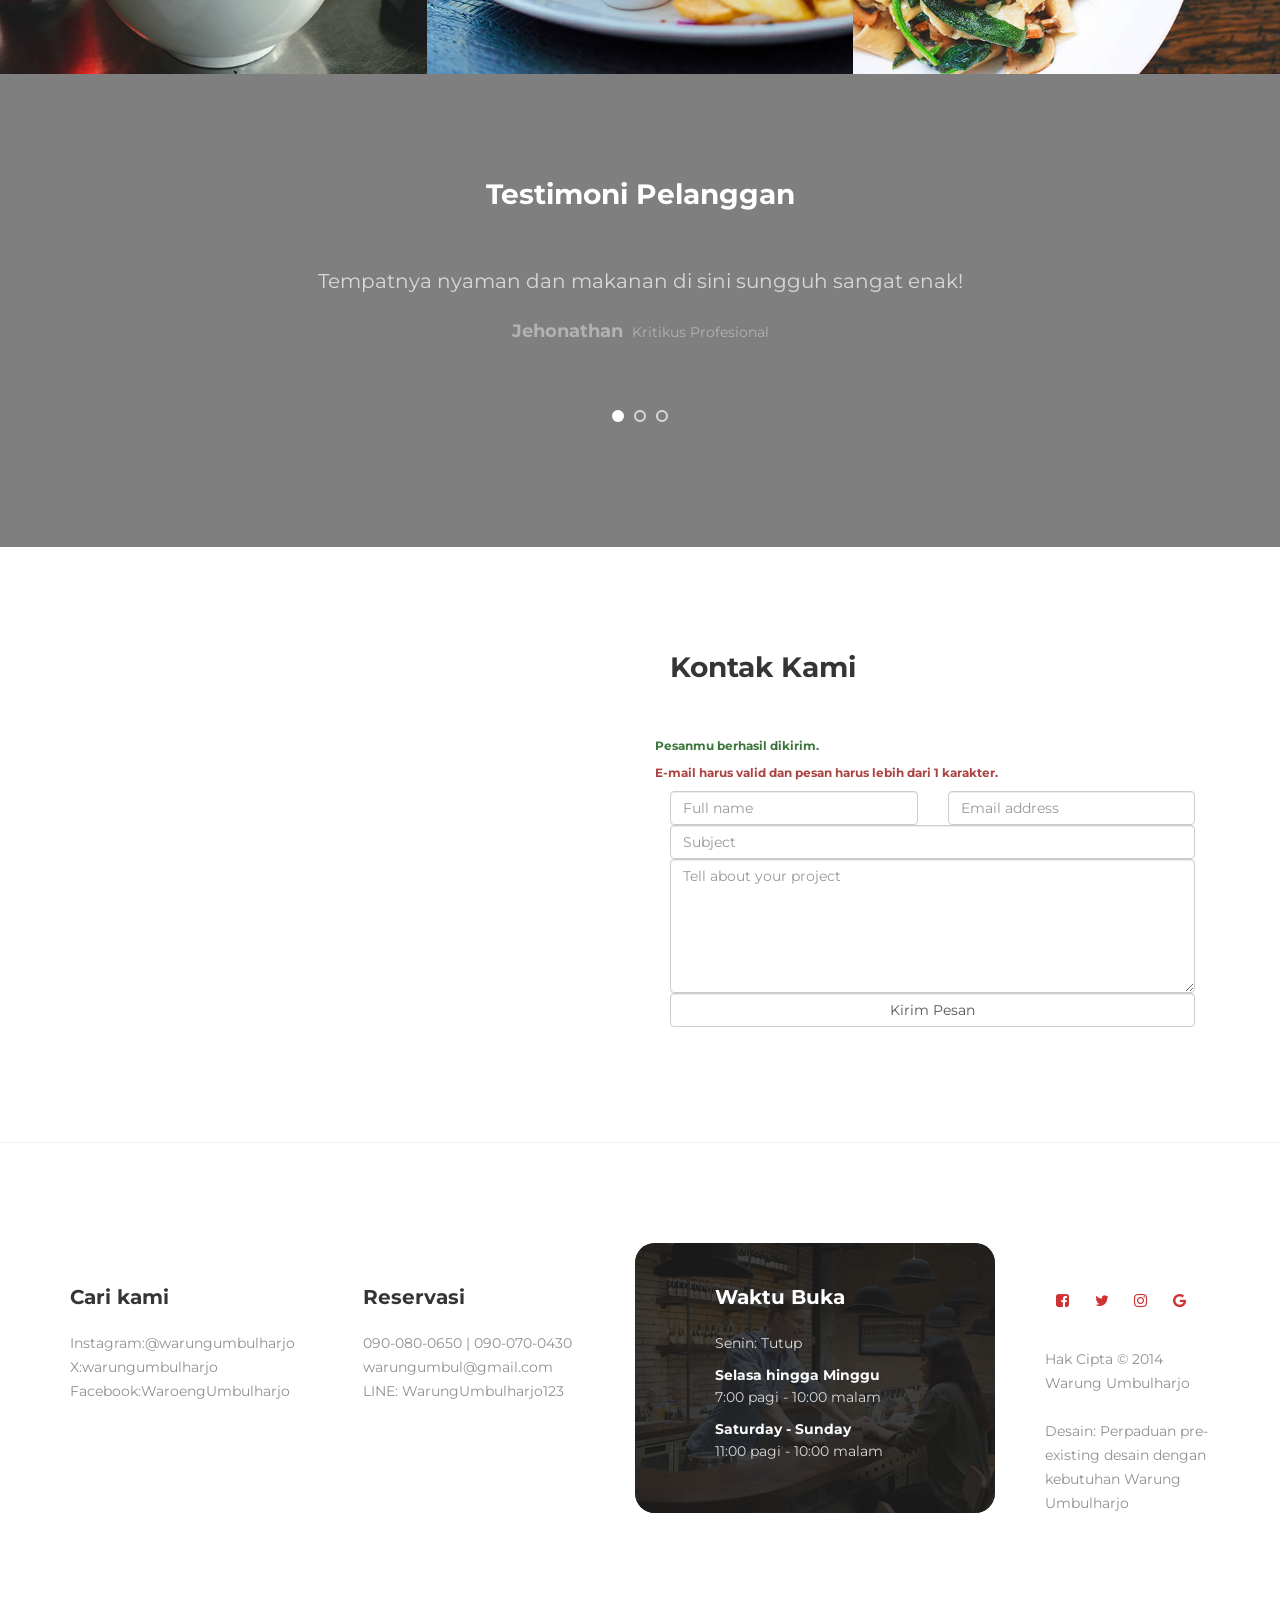
==== commit 4313a60a: "Update index.html" ====
--- a/index.html
+++ b/index.html
@@ -70,7 +70,7 @@
                     </ul>
 				   <p id="userInfo">Belum Login</p>
                 <div id="authArea">
-                    <button onclick="goLogin()" class="nav-cta"> LOGIN</button>
+                    <button onclick="goLogin()" class="nav-cta">LOGIN</button>
                </div>
           </div>
      </section>
@@ -142,8 +142,7 @@
                     </div>
 
                     <div class="col-md-6 col-sm-12">
-                         <div class="wow fadeInUp about-image" data-wow-delay="0.6s">
-                              <img src="images/about-image.jpg" class="img-responsive" alt="">
+                         <iframe width="1335" height="751" src="https://www.youtube.com/embed/RGYDOk8GsXE?list=RDRGYDOk8GsXE" title="Neon Genesis Evangelion — FLY ME TO THE MOON — CLAIRE 『ED REMAKE』 (Ending Full NGE OST Lyrics)" frameborder="0" allow="accelerometer; autoplay; clipboard-write; encrypted-media; gyroscope; picture-in-picture; web-share" referrerpolicy="strict-origin-when-cross-origin" allowfullscreen></iframe>
                          </div>
                     </div>
                     
@@ -188,7 +187,7 @@
                               <img src="images/team-image2.jpg" class="img-responsive" alt="">
                                    <div class="team-hover">
                                         <div class="team-item">
-                                             <h4>Lanelle G. adalah saudara jauh dari Kenny G. dan merupakan seorang administrator yang handal dalam bidang perekonomian dan hubungan masyarakat</h4>
+                                             <h4>Jeho adalah seorang telekinetik yang menggunakan kemampuannya untuk mengatur warung meski dia jauh dari lokasinnya yang dibantu oleh rubik melayangnya</h4>
                                              <ul class="social-icon">
                                                   <li><a href="#" class="fa fa-instagram"></a></li>
                                                   <li><a href="#" class="fa fa-flickr"></a></li>
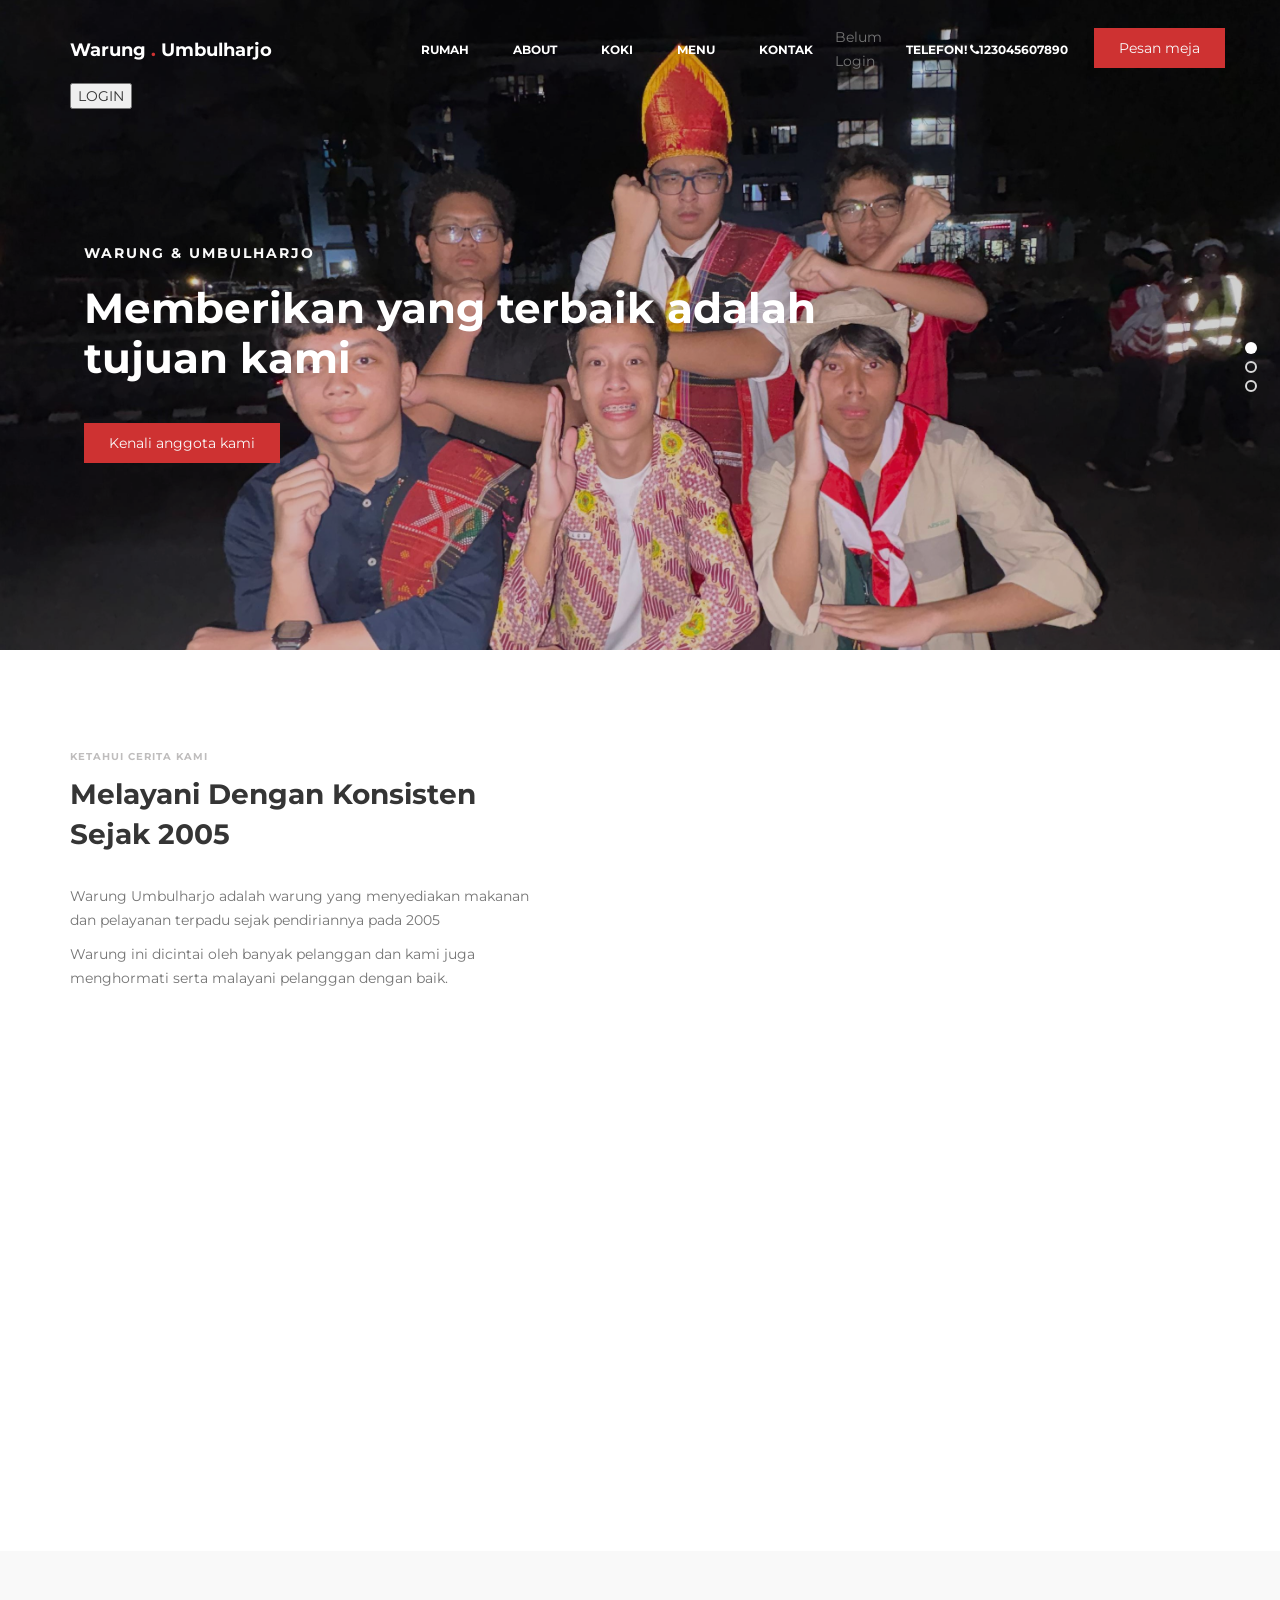
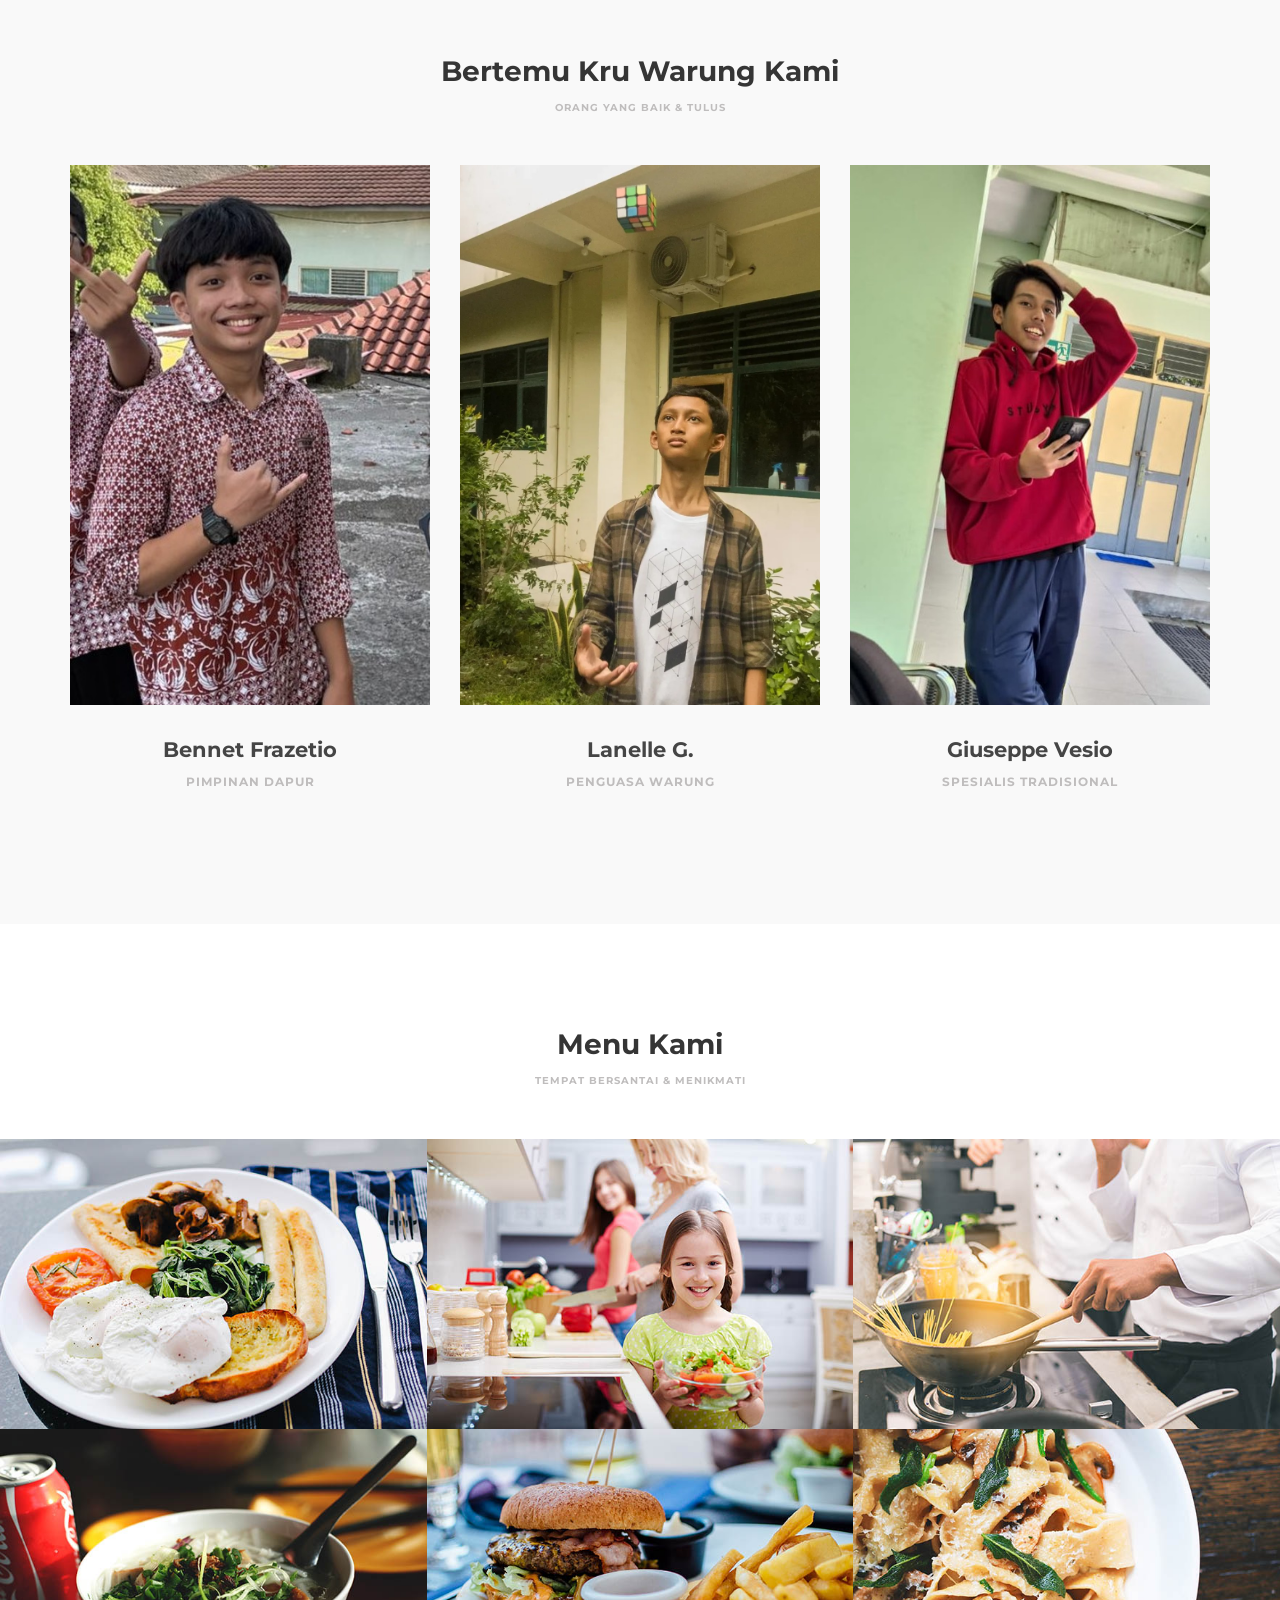
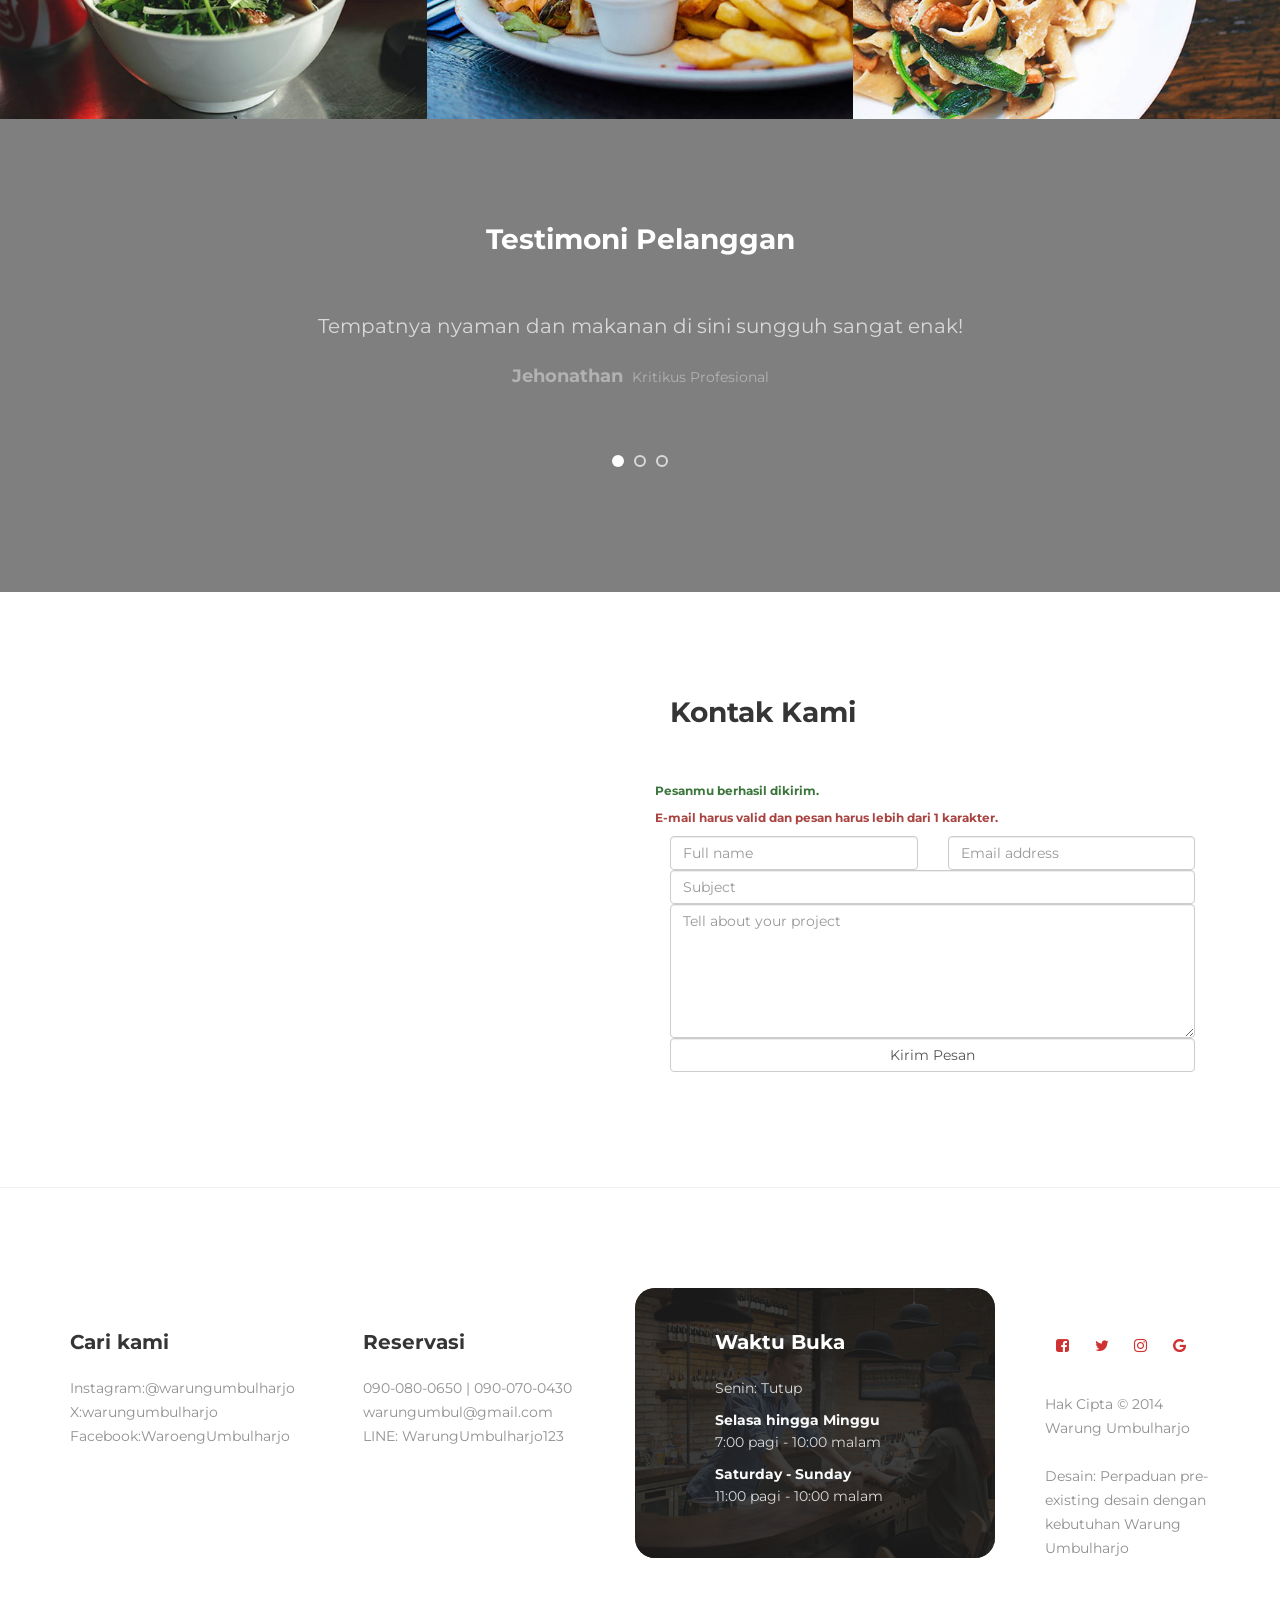
==== commit 703df279: "Update index.html" ====
--- a/index.html
+++ b/index.html
@@ -142,7 +142,7 @@
                     </div>
 
                     <div class="col-md-6 col-sm-12">
-                         <iframe width="1335" height="751" src="https://www.youtube.com/embed/RGYDOk8GsXE?list=RDRGYDOk8GsXE" title="Neon Genesis Evangelion — FLY ME TO THE MOON — CLAIRE 『ED REMAKE』 (Ending Full NGE OST Lyrics)" frameborder="0" allow="accelerometer; autoplay; clipboard-write; encrypted-media; gyroscope; picture-in-picture; web-share" referrerpolicy="strict-origin-when-cross-origin" allowfullscreen></iframe>
+                         <iframe width="1200" height="796" src="https://www.youtube.com/embed/RGYDOk8GsXE?list=RDRGYDOk8GsXE" title="Neon Genesis Evangelion — FLY ME TO THE MOON — CLAIRE 『ED REMAKE』 (Ending Full NGE OST Lyrics)" frameborder="0" allow="accelerometer; autoplay; clipboard-write; encrypted-media; gyroscope; picture-in-picture; web-share" referrerpolicy="strict-origin-when-cross-origin" allowfullscreen></iframe>
                          </div>
                     </div>
                     
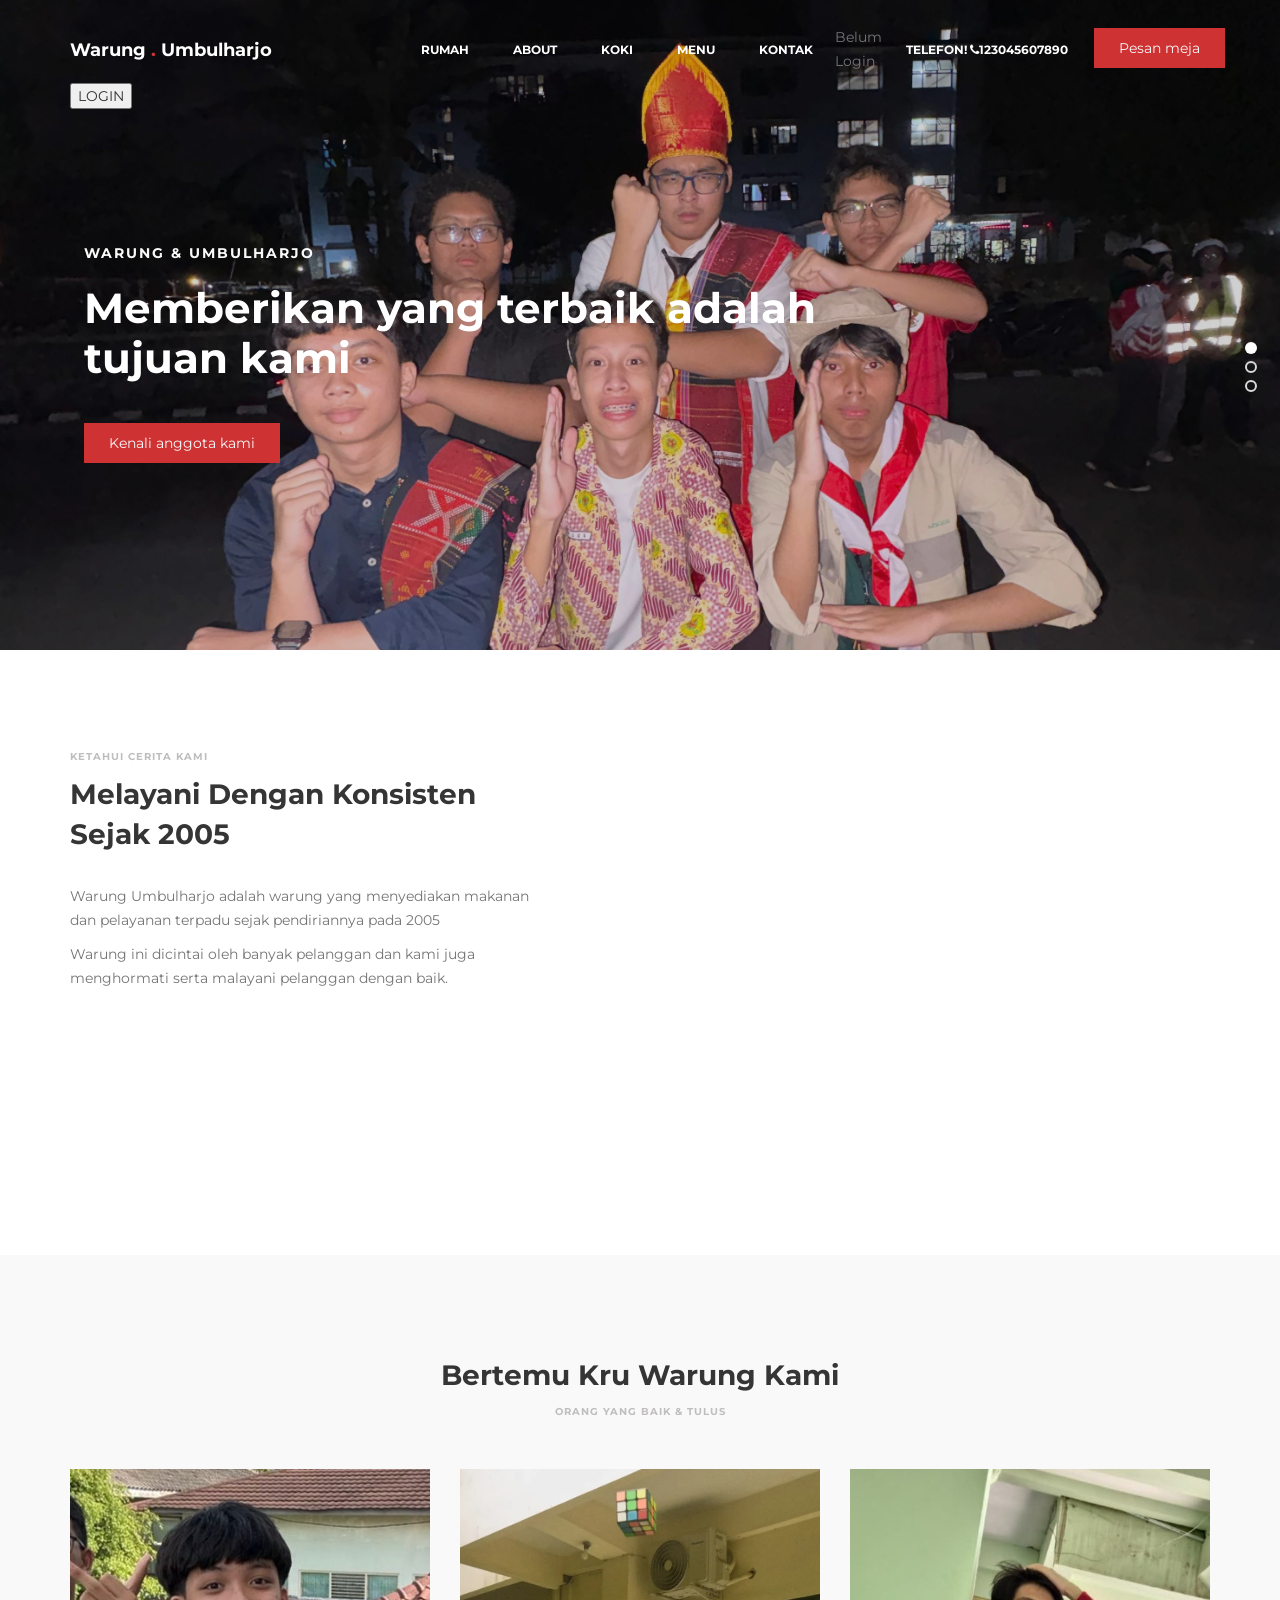
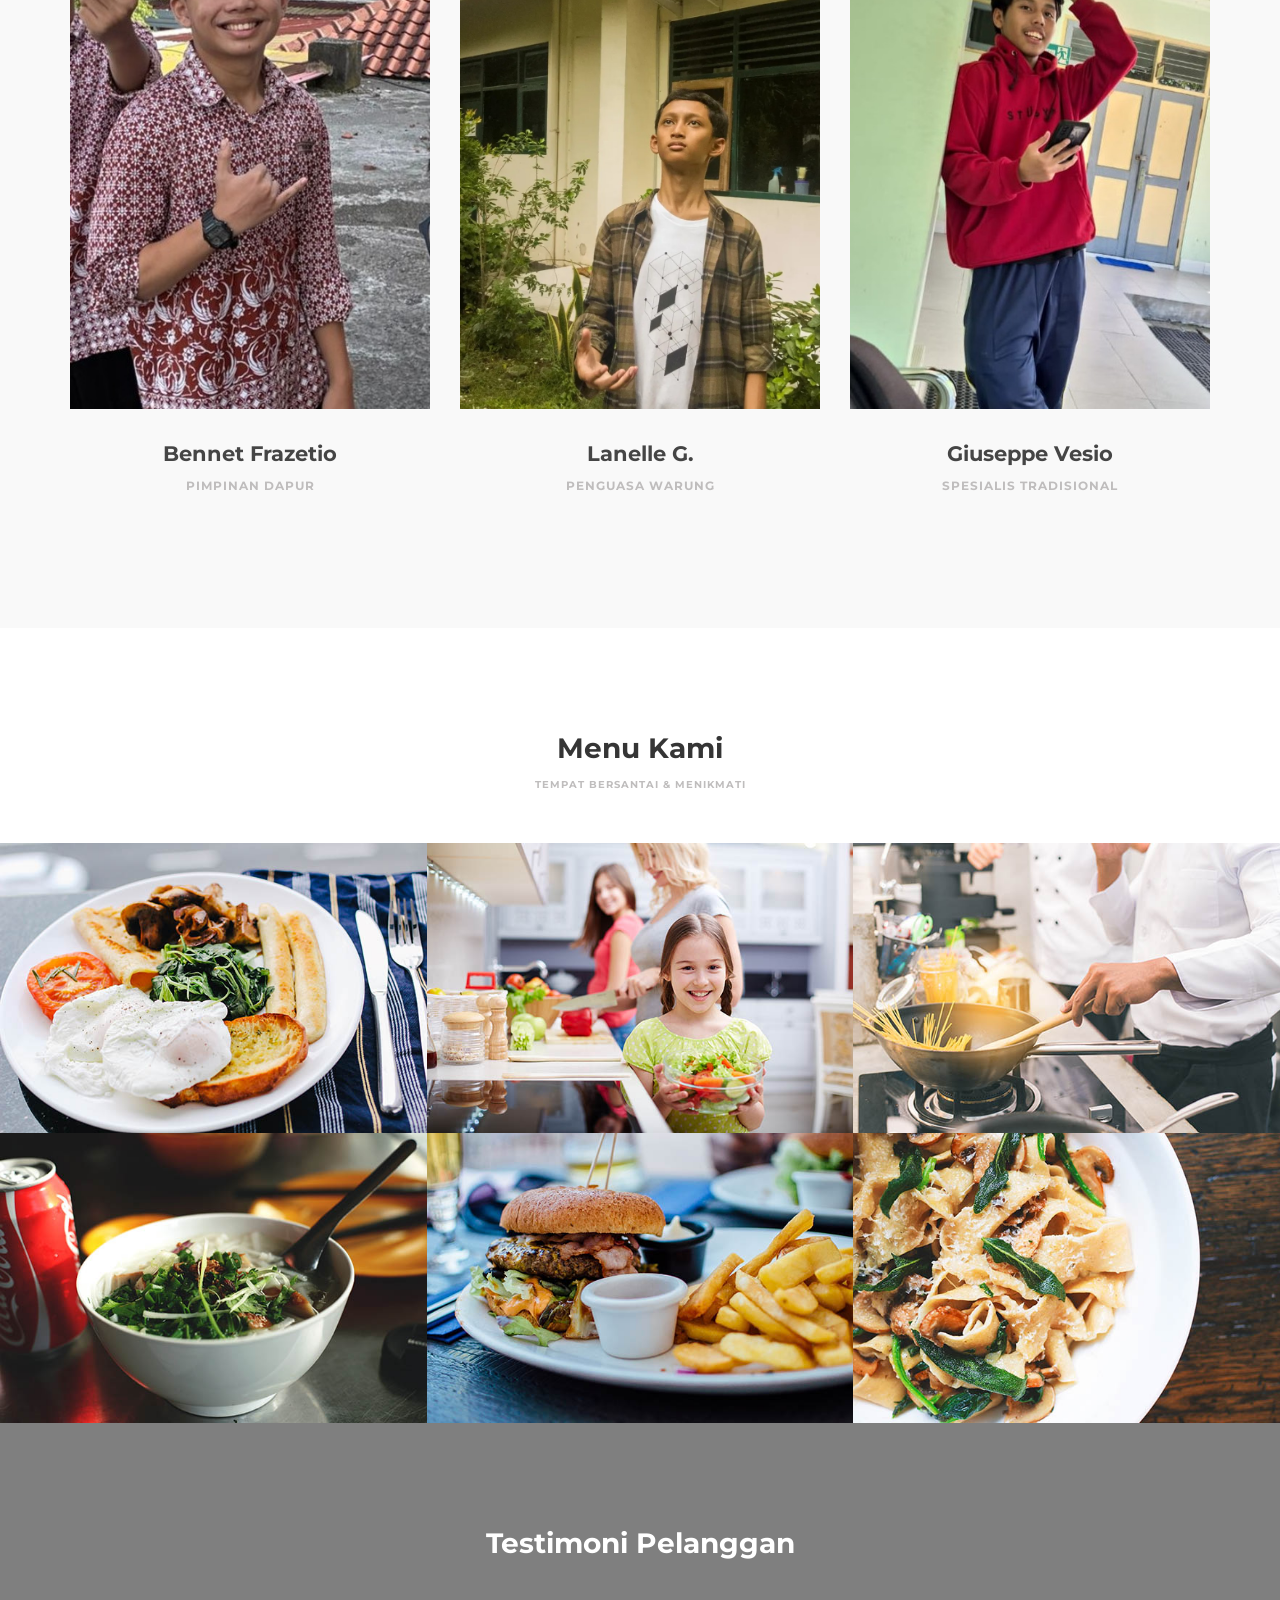
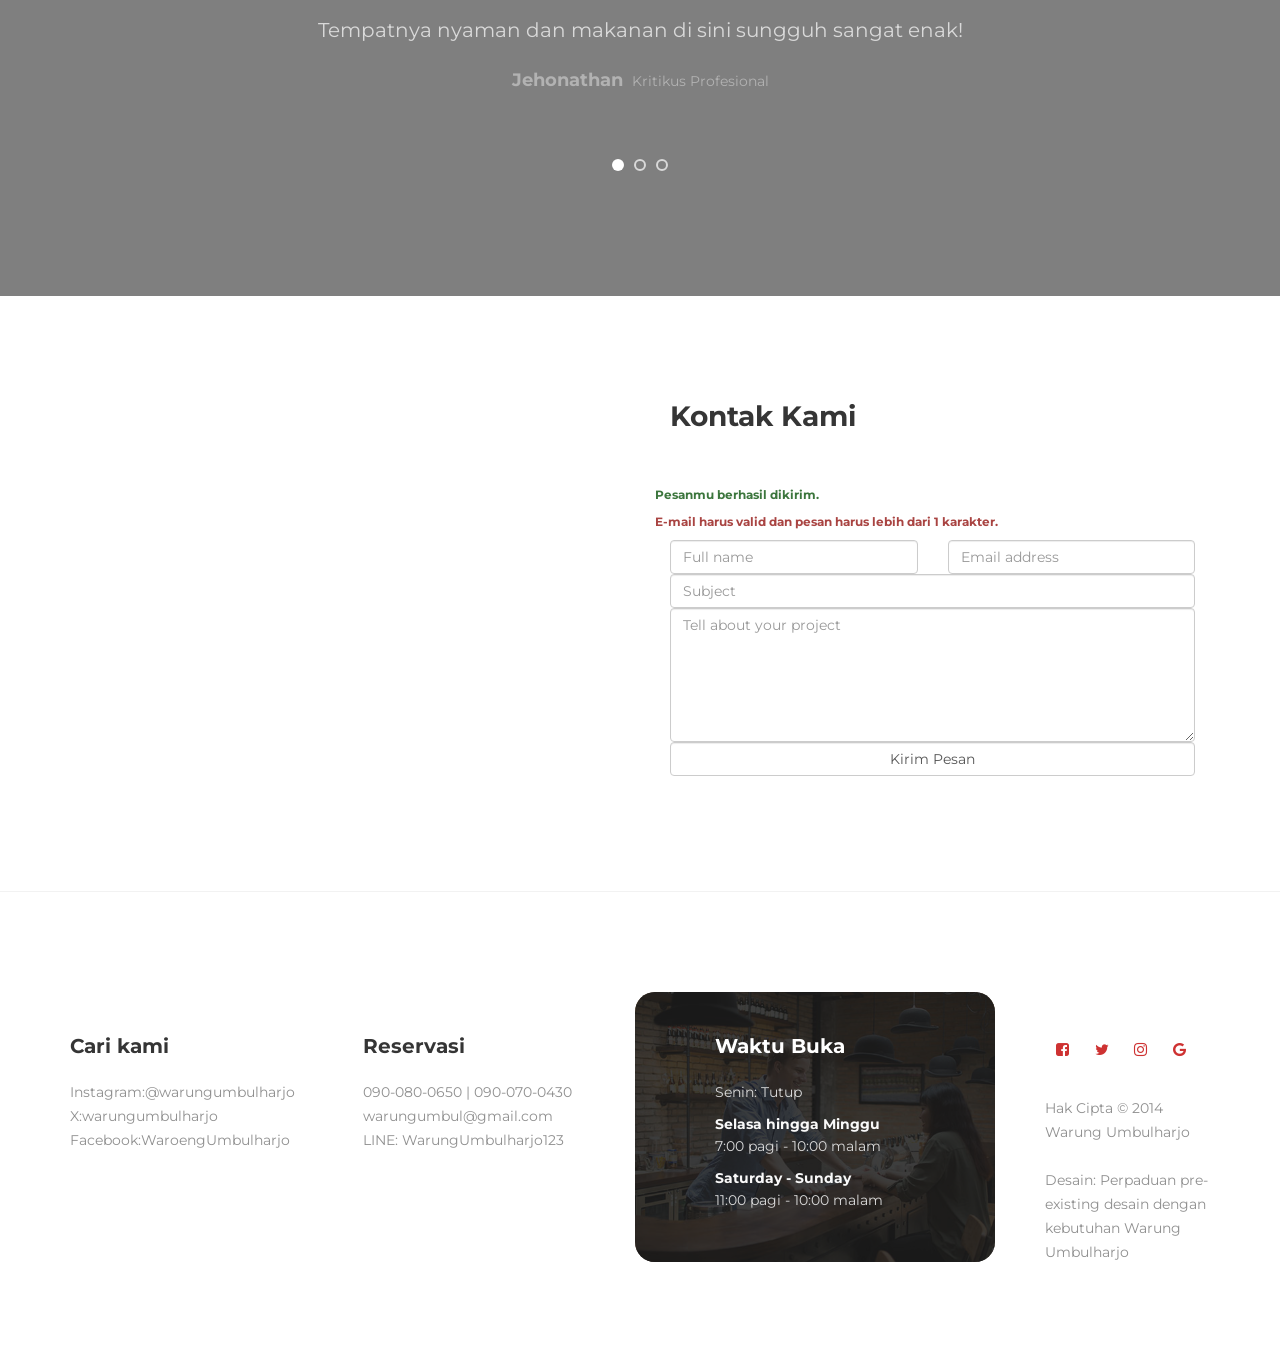
==== commit ed7f4003: "Update index.html" ====
--- a/index.html
+++ b/index.html
@@ -142,7 +142,7 @@
                     </div>
 
                     <div class="col-md-6 col-sm-12">
-                         <iframe width="1200" height="796" src="https://www.youtube.com/embed/RGYDOk8GsXE?list=RDRGYDOk8GsXE" title="Neon Genesis Evangelion — FLY ME TO THE MOON — CLAIRE 『ED REMAKE』 (Ending Full NGE OST Lyrics)" frameborder="0" allow="accelerometer; autoplay; clipboard-write; encrypted-media; gyroscope; picture-in-picture; web-share" referrerpolicy="strict-origin-when-cross-origin" allowfullscreen></iframe>
+                         <iframe width="750" height="500" src="https://www.youtube.com/embed/RGYDOk8GsXE?list=RDRGYDOk8GsXE" title="Neon Genesis Evangelion — FLY ME TO THE MOON — CLAIRE 『ED REMAKE』 (Ending Full NGE OST Lyrics)" frameborder="0" allow="accelerometer; autoplay; clipboard-write; encrypted-media; gyroscope; picture-in-picture; web-share" referrerpolicy="strict-origin-when-cross-origin" allowfullscreen></iframe>
                          </div>
                     </div>
                     
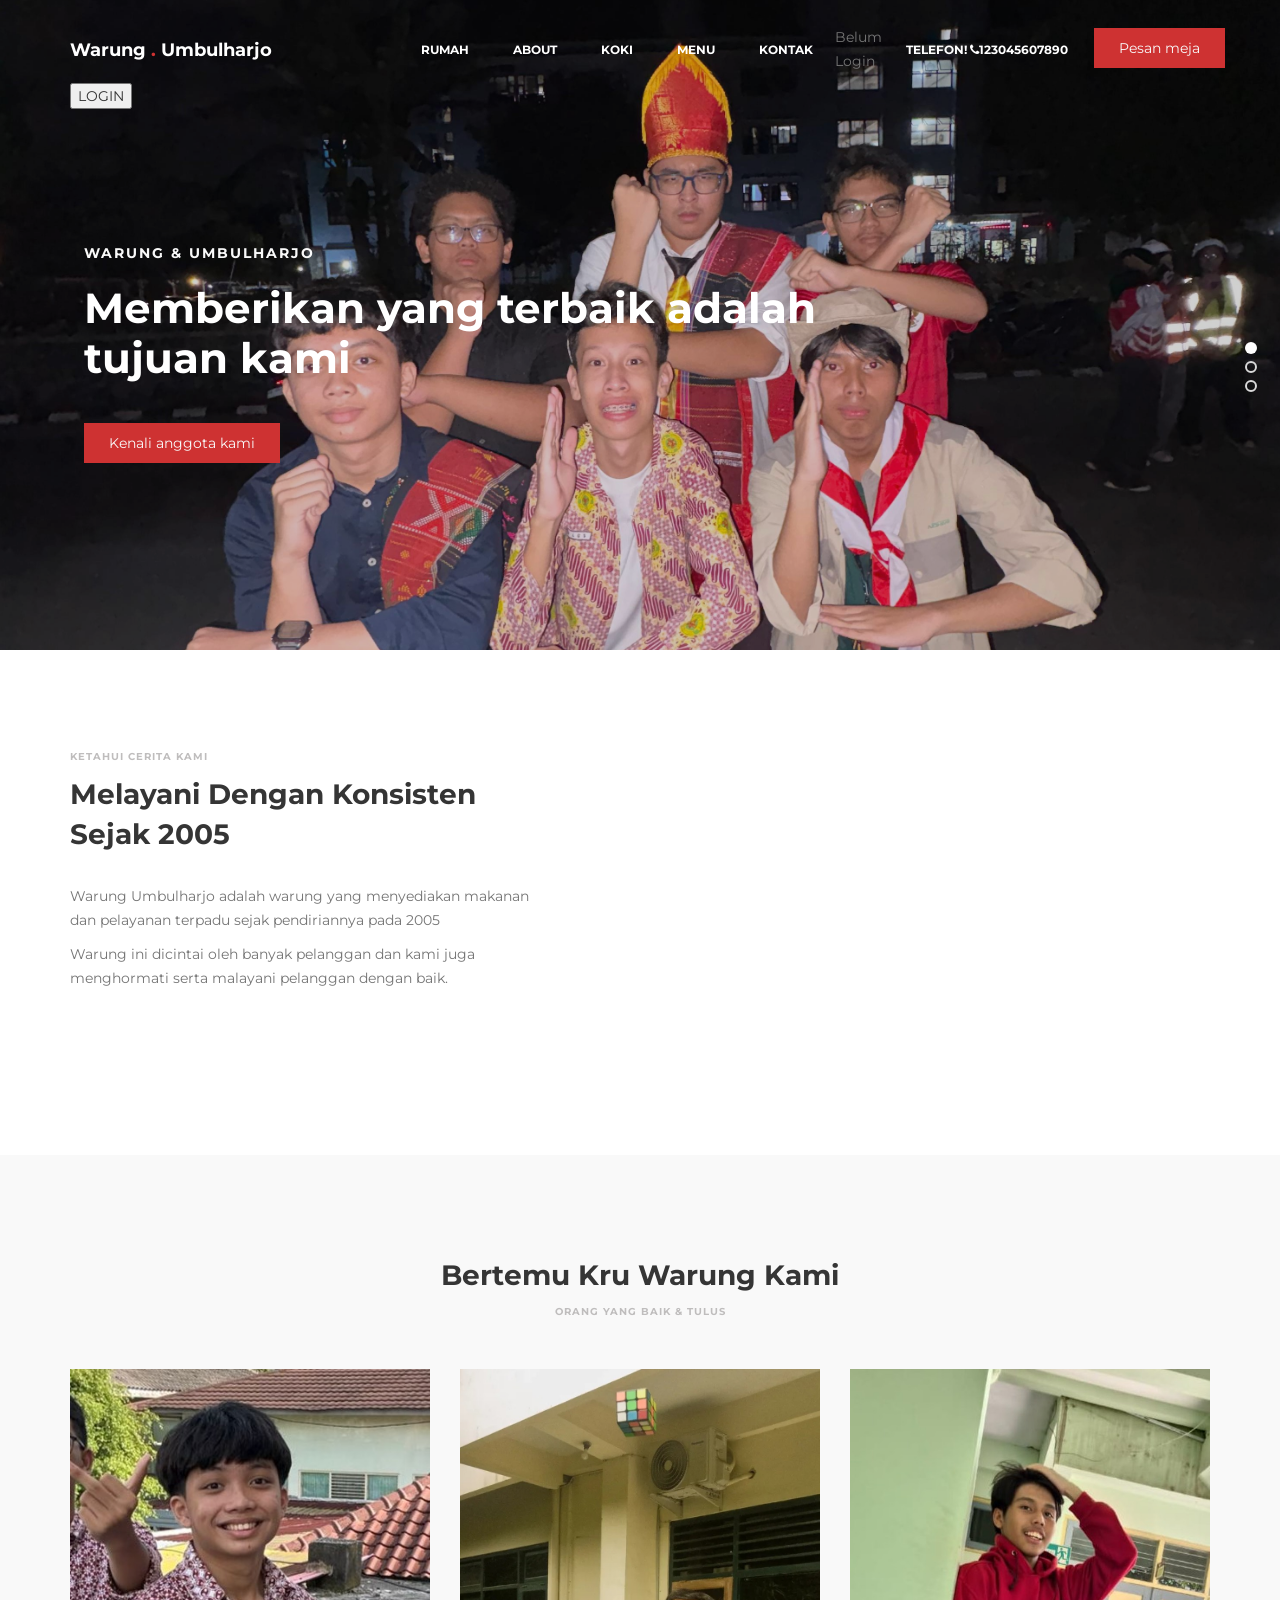
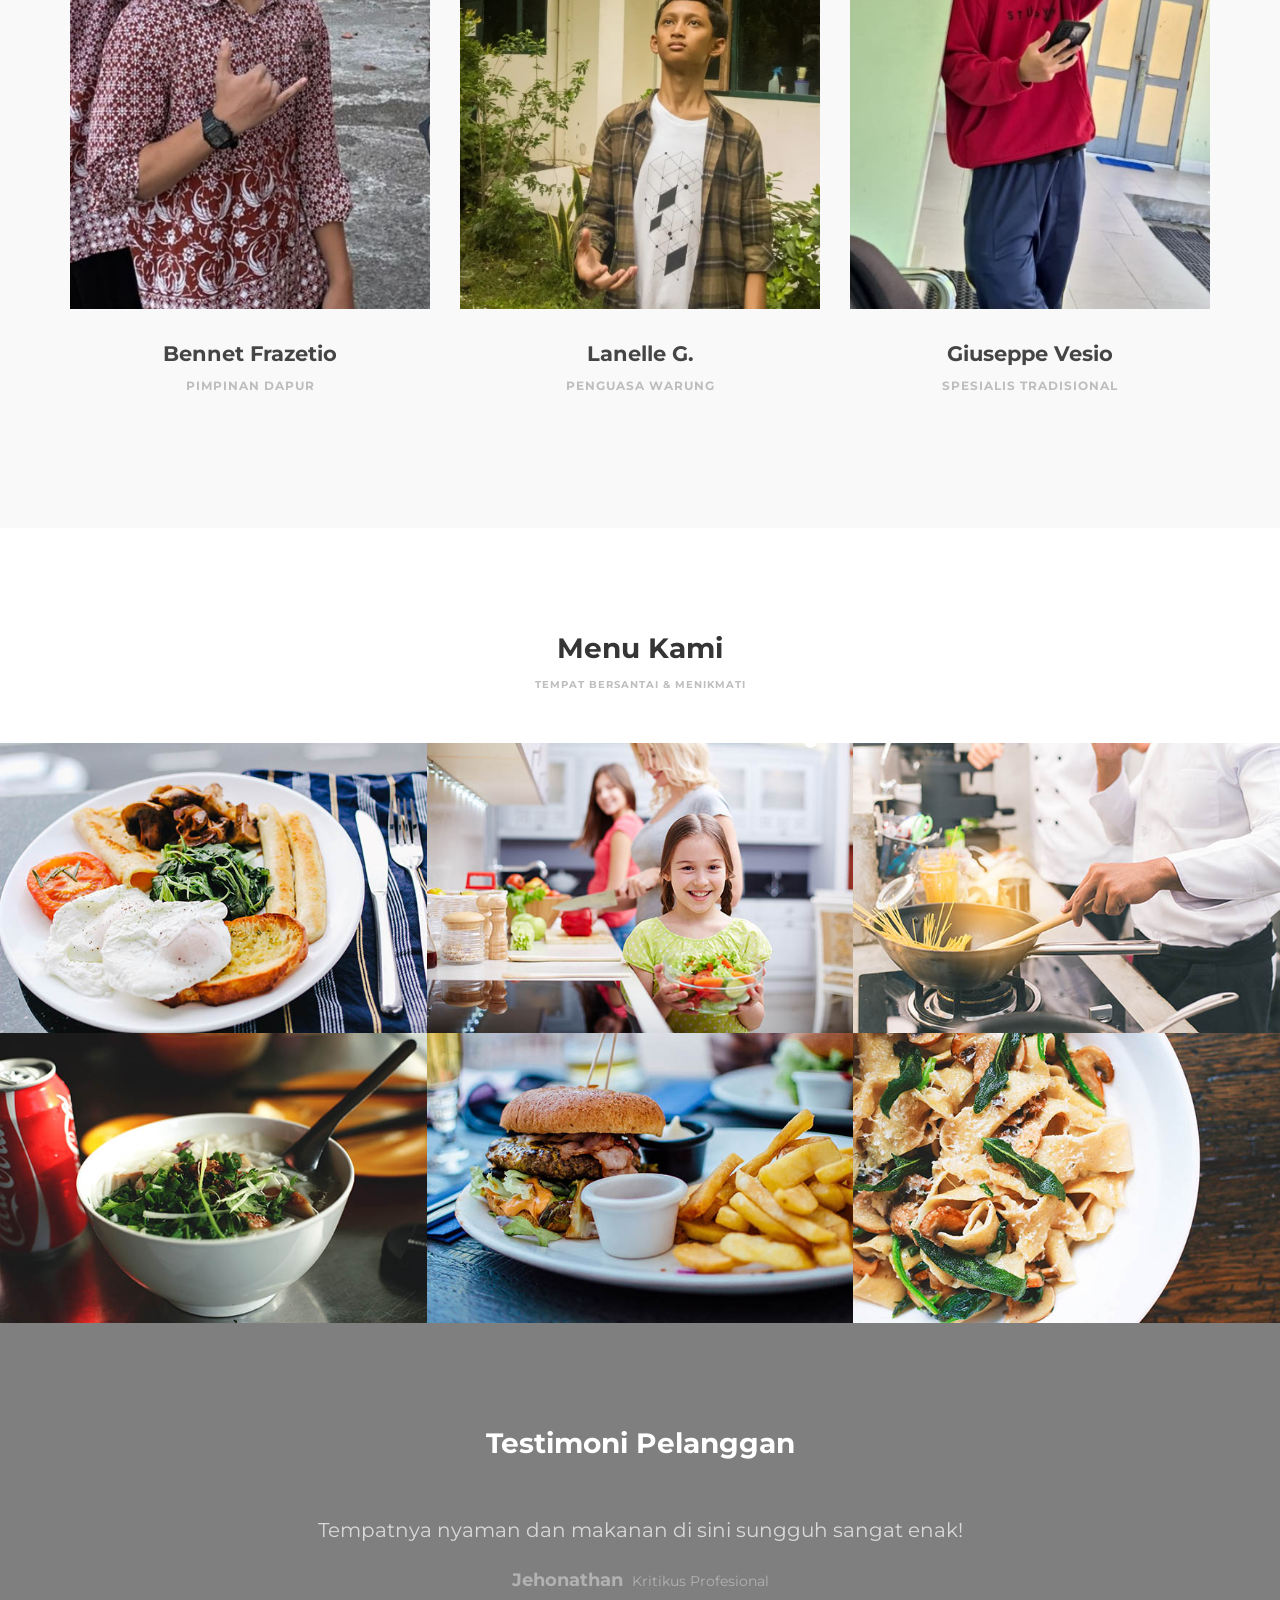
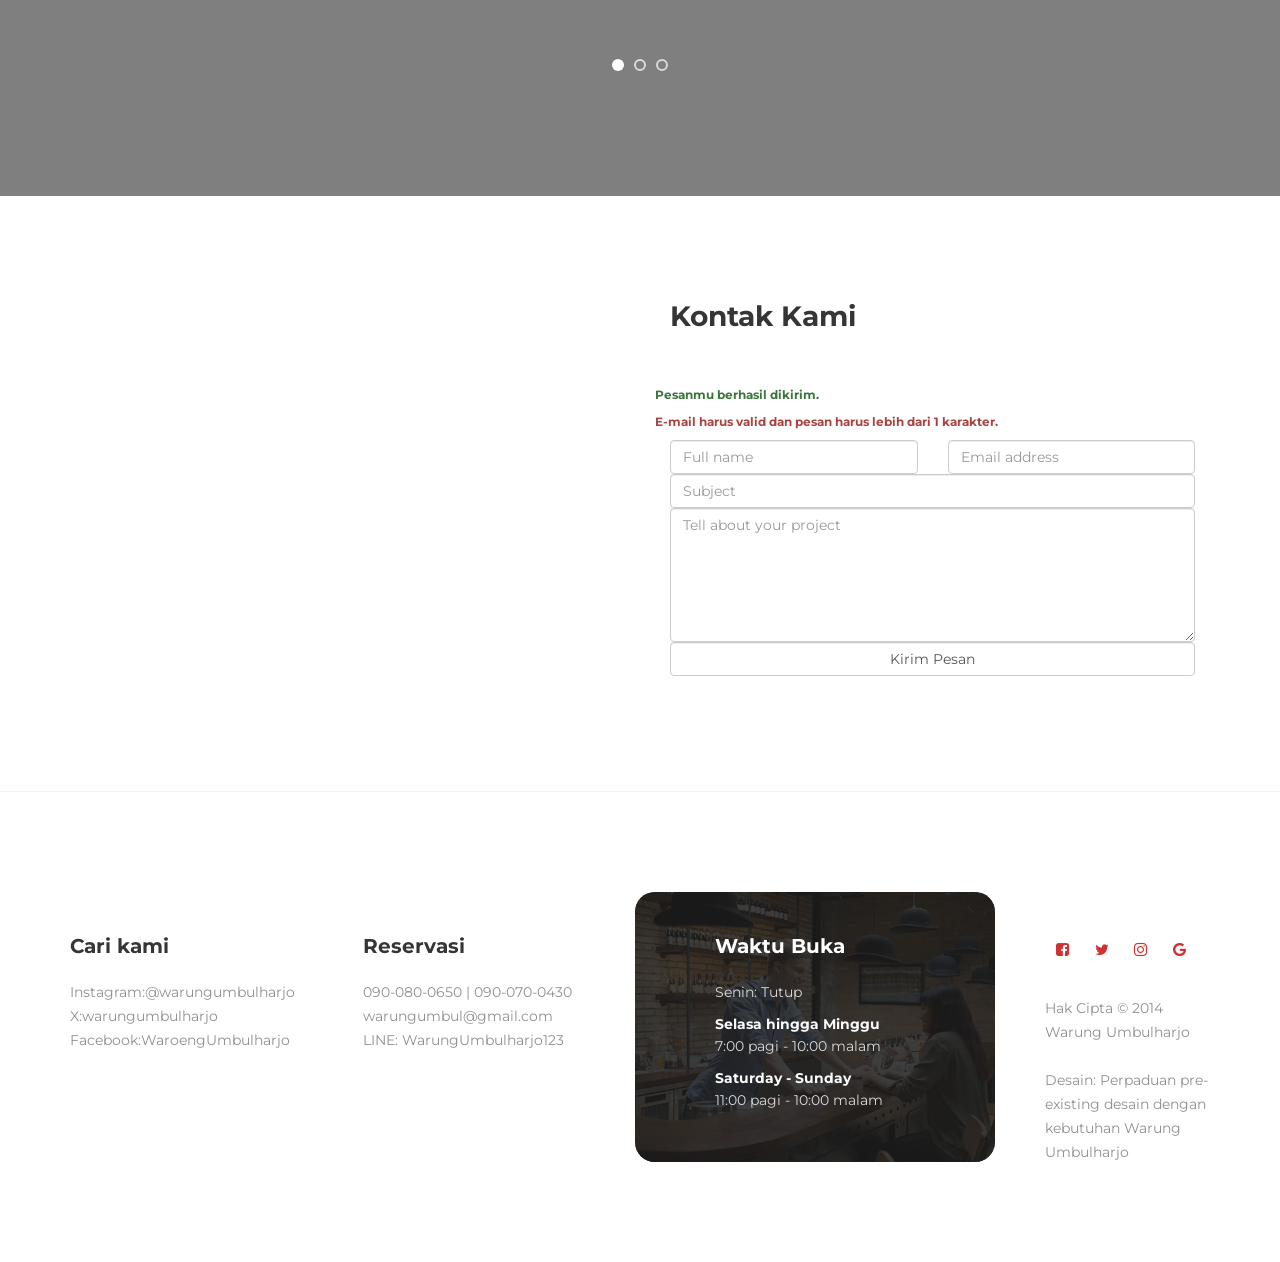
==== commit ee28eee0: "Update index.html" ====
--- a/index.html
+++ b/index.html
@@ -142,7 +142,7 @@
                     </div>
 
                     <div class="col-md-6 col-sm-12">
-                         <iframe width="750" height="500" src="https://www.youtube.com/embed/RGYDOk8GsXE?list=RDRGYDOk8GsXE" title="Neon Genesis Evangelion — FLY ME TO THE MOON — CLAIRE 『ED REMAKE』 (Ending Full NGE OST Lyrics)" frameborder="0" allow="accelerometer; autoplay; clipboard-write; encrypted-media; gyroscope; picture-in-picture; web-share" referrerpolicy="strict-origin-when-cross-origin" allowfullscreen></iframe>
+                         <iframe width="600" height="400" src="https://www.youtube.com/embed/RGYDOk8GsXE?list=RDRGYDOk8GsXE" title="Neon Genesis Evangelion — FLY ME TO THE MOON — CLAIRE 『ED REMAKE』 (Ending Full NGE OST Lyrics)" frameborder="0" allow="accelerometer; autoplay; clipboard-write; encrypted-media; gyroscope; picture-in-picture; web-share" referrerpolicy="strict-origin-when-cross-origin" allowfullscreen></iframe>
                          </div>
                     </div>
                     
